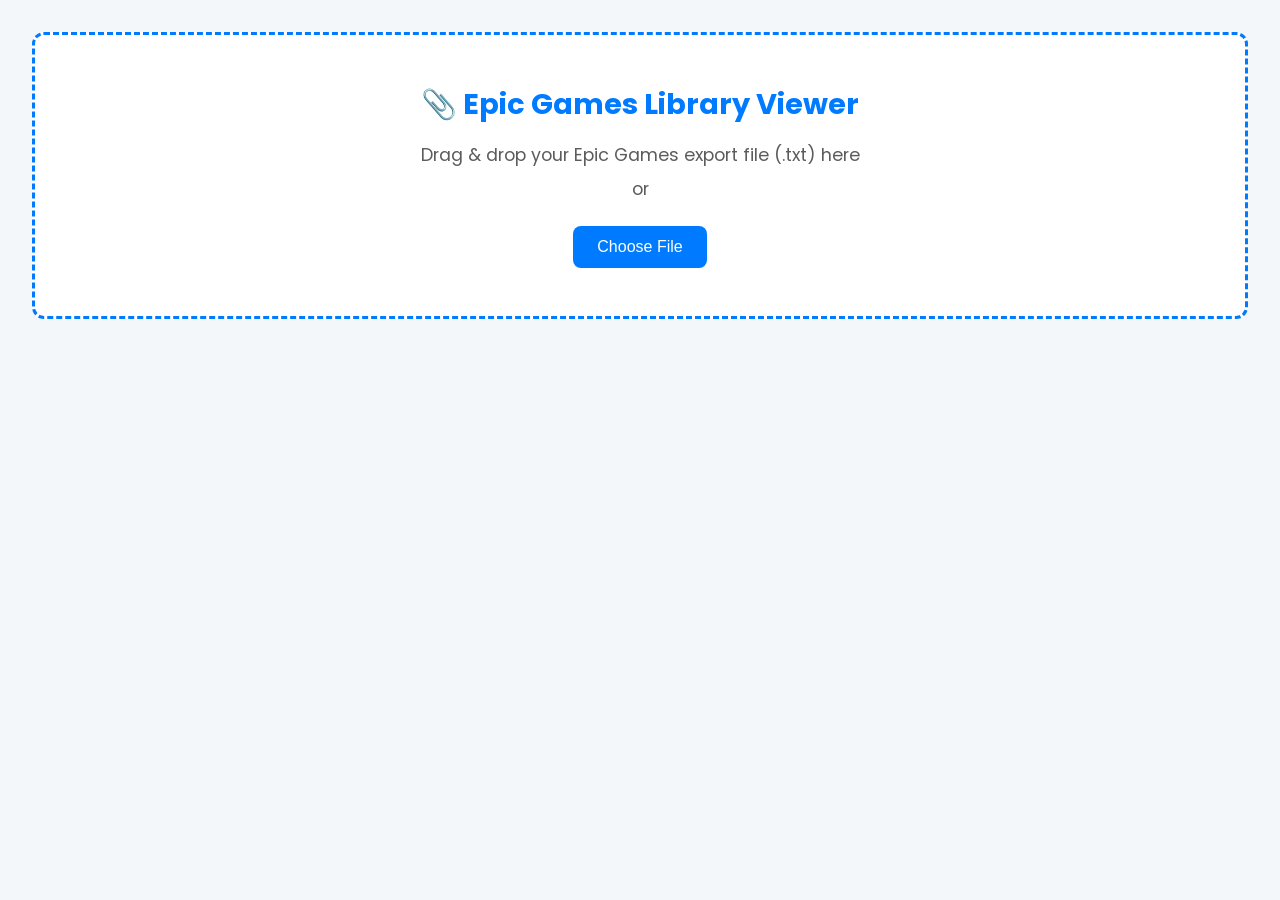
==== index.html @ 73748bcb "Update index.html" ====
<!DOCTYPE html>
<html lang="en" dir="ltr">
<head>
    <meta charset="UTF-8">
    <meta name="viewport" content="width=device-width, initial-scale=1.0">
    <title>Epic Games Library Viewer</title>
    
    <!-- Favicon - multiple sizes for different devices -->
    <link rel="icon" type="image/x-icon" href="[data-uri]">
    <link rel="apple-touch-icon" sizes="180x180" href="[data-uri]">
    <style>
        @import url('https://fonts.googleapis.com/css2?family=Poppins:wght@300;400;500;600&display=swap');
        
        :root {
            /* Light Theme (Default) */
            --bg-color: #f4f7f9;
            --card-bg-color: #ffffff;
            --controls-bg-color: #ffffff;
            --primary-text-color: #1a1a1a;
            --secondary-text-color: #5c5c5c;
            --accent-color: #007bff;
            --discount-color: #218838;
            --card-shadow: 0 4px 12px rgba(0,0,0,0.08);
            --card-hover-shadow: 0 8px 24px rgba(0,0,0,0.12);
            --border-color: #e1e4e8;
            --input-bg-color: #f4f7f9;
            --date-picker-filter: invert(0%);
        }

        [data-theme='dark'] {
            /* Dark Theme Override */
            --bg-color: #121212;
            --card-bg-color: #333336;
            --controls-bg-color: #2a2a2e;
            --primary-text-color: #e0e0e0;
            --secondary-text-color: #b0b0b0;
            --discount-color: #28a745;
            --card-shadow: 0 4px 12px rgba(0,0,0,0.3);
            --card-hover-shadow: 0 8px 24px rgba(0,0,0,0.5);
            --border-color: #2c2c2c;
            --input-bg-color: #333;
            --date-picker-filter: invert(100%);
        }

        @media (prefers-color-scheme: dark) {
            :root:not([data-theme]) {
                --bg-color: #121212;
                --card-bg-color: #333336;
                --controls-bg-color: #2a2a2e;
                --primary-text-color: #e0e0e0;
                --secondary-text-color: #b0b0b0;
                --discount-color: #28a745;
                --card-shadow: 0 4px 12px rgba(42, 42, 42, 0.3);
                --card-hover-shadow: 0 8px 24px rgba(0,0,0,0.5);
                --border-color: #2c2c2c;
                --input-bg-color: #333;
                --date-picker-filter: invert(100%);
            }
        }

        body {
            font-family: 'Poppins', sans-serif;
            background-color: var(--bg-color);
            color: var(--primary-text-color);
            margin: 0;
            padding: 2rem;
            transition: background-color 0.3s, color 0.3s;
        }
        
        .container { 
            width: 100%; 
            max-width: 1800px; 
            margin: 0 auto; 
        }

        /* ===== FILE UPLOAD AREA ===== */
        .upload-area {
            border: 3px dashed var(--accent-color);
            border-radius: 12px;
            padding: 3rem;
            text-align: center;
            margin-bottom: 2rem;
            background-color: var(--card-bg-color);
            transition: all 0.3s ease;
            cursor: pointer;
        }

        .upload-area.dragover {
            border-color: var(--discount-color);
            background-color: rgba(33, 136, 56, 0.1);
            transform: scale(1.02);
        }

        .upload-area h2 {
            margin: 0 0 1rem 0;
            color: var(--accent-color);
            font-size: 1.8rem;
        }

        .upload-area p {
            color: var(--secondary-text-color);
            font-size: 1.1rem;
            margin: 0.5rem 0;
        }

        .file-input {
            display: none;
        }

        .upload-btn {
            background-color: var(--accent-color);
            color: white;
            border: none;
            padding: 12px 24px;
            border-radius: 8px;
            font-size: 1rem;
            cursor: pointer;
            margin-top: 1rem;
            transition: background-color 0.3s;
        }

        .upload-btn:hover {
            background-color: #0056b3;
        }

        /* ===== HEADER ===== */
        .app-header {
            display: flex;
            justify-content: space-between;
            align-items: center;
            flex-wrap: wrap;
            gap: 1rem;
            margin-bottom: 1.5rem;
        }
        
        .header-left {
            display: flex;
            align-items: center;
            gap: 2rem;
            flex-grow: 1;
        }
        
        .header-left h1 {
            margin: 0;
            white-space: nowrap;
        }

        .search-wrapper {
            position: relative;
            min-width: 300px;
            display: flex;
            align-items: center;
            gap: 10px;
        }

        #search-input {
            flex: 1;
            padding: 10px 15px;
            border-radius: 8px;
            border: 1px solid var(--border-color);
            background-color: var(--input-bg-color);
            color: var(--primary-text-color);
            font-size: 1rem;
            font-family: inherit;
        }

        #search-counter {
            background-color: var(--input-bg-color);
            color: var(--secondary-text-color);
            padding: 4px 8px;
            border-radius: 4px;
            font-size: 0.85rem;
            font-weight: 500;
            white-space: nowrap;
            min-width: 60px;
            text-align: center;
            border: 1px solid var(--border-color);
            display: none; /* Hidden by default */
        }

        .app-header-actions {
            display: flex;
            justify-content: space-between;
            align-items: center;
            width: 100%;
            margin-top: 1rem;
        }

        .action-buttons {
            display: flex;
            gap: 1rem;
            flex: 0 0 auto;
        }

        .help-buttons {
            display: flex;
            gap: 1rem;
            flex: 0 0 auto;
        }

        /* Responsive behavior for smaller screens */
        @media (max-width: 768px) {
            .app-header-actions {
                flex-direction: column;
                gap: 1rem;
                align-items: stretch;
            }
            
            .action-buttons,
            .help-buttons {
                justify-content: center;
            }
        }

        .help-btn-small {
            background-color: #6c757d;
            color: white;
            font-size: 1rem;
            padding: 10px 20px;
            border-radius: 8px;
            border: none;
            cursor: pointer;
            font-weight: 500;
            display: inline-flex;
            align-items: center;
            justify-content: center;
            gap: 6px;
            transition: background-color 0.3s ease;
            text-decoration: none;
            white-space: nowrap;
        }

        .help-btn-small:hover {
            background-color: #5a6268;
        }

        .help-btn-small.secondary {
            background-color: #007bff;
        }

        .help-btn-small.secondary:hover {
            background-color: #0056b3;
        }

        .help-btn-small.tertiary {
            background-color: #28a745;
        }

        .help-btn-small.tertiary:hover {
            background-color: #218838;
        }

        /* ===== End Help Buttons Styles ===== */

        .file-upload-label, #toggle-controls-btn, #show-stats-btn {
            display: inline-block;
            padding: 10px 20px;
            border-radius: 8px;
            cursor: pointer;
            transition: background-color 0.3s ease;
            font-weight: 500;
            border: none;
            text-decoration: none;
        }

        #toggle-controls-btn {
            background-color: #6c757d;
            color: white;
        }

        #toggle-controls-btn:hover {
            background-color: #5a6268;
        }

        #show-stats-btn {
            background-color: #17a2b8;
            color: white;
        }

        #show-stats-btn:hover {
            background-color: #138496;
        }

        /* ===== CONTROLS ===== */
        .controls-container {
            background: var(--controls-bg-color);
            padding: 1.5rem;
            margin-bottom: 2rem;
            border-radius: 12px;
            display: flex;
            flex-wrap: wrap;
            gap: 1.5rem;
            align-items: flex-end;
            overflow: hidden;
            max-height: 500px;
            border: 1px solid var(--border-color);
            transition: all 0.5s ease-in-out;
        }

        .controls-container.hidden {
            max-height: 0;
            padding-top: 0;
            padding-bottom: 0;
            margin-bottom: 0;
            opacity: 0;
            border-width: 0;
        }

        .control-group {
            display: flex;
            flex-direction: column;
            gap: 0.5rem;
        }

        .control-group label {
            font-size: 0.9rem;
            color: var(--secondary-text-color);
            font-weight: 500;
        }

        .control-group input, .control-group select {
            background-color: var(--input-bg-color);
            color: var(--primary-text-color);
            border: 1px solid var(--border-color);
            border-radius: 6px;
            padding: 8px 10px;
            font-family: inherit;
        }

        .control-group input[type="date"]::-webkit-calendar-picker-indicator {
            filter: var(--date-picker-filter);
        }

        .price-filter {
            display: flex;
            gap: 0.5rem;
            align-items: center;
        }

        .control-buttons {
            display: flex;
            gap: 1rem;
            margin-left: auto;
        }

        .control-buttons button {
            padding: 8px 20px;
            font-family: inherit;
            font-weight: 500;
            border-radius: 6px;
            border: none;
            cursor: pointer;
            transition: background-color 0.3s;
        }

        #apply-filters-btn {
            background-color: var(--accent-color);
            color: white;
        }

        #apply-filters-btn:hover {
            background-color: #0056b3;
        }

        #reset-filters-btn {
            background-color: #6c757d;
            color: white;
        }

        #reset-filters-btn:hover {
            background-color: #5a6268;
        }

        .toggle-switch {
            display: flex;
            align-items: center;
            gap: 0.75rem;
        }

        .switch {
            position: relative;
            display: inline-block;
            width: 44px;
            height: 24px;
        }

        .switch input {
            opacity: 0;
            width: 0;
            height: 0;
        }

        .slider {
            position: absolute;
            cursor: pointer;
            top: 0;
            left: 0;
            right: 0;
            bottom: 0;
            background-color: #ccc;
            transition: .4s;
            border-radius: 34px;
        }

        [data-theme='dark'] .slider {
            background-color: #444;
        }

        .slider:before {
            position: absolute;
            content: "";
            height: 16px;
            width: 16px;
            left: 4px;
            bottom: 4px;
            background-color: white;
            transition: .4s;
            border-radius: 50%;
        }

        input:checked + .slider {
            background-color: var(--accent-color);
        }

        input:checked + .slider:before {
            transform: translateX(20px);
        }

        /* ===== PURCHASE LIST ===== */
        #purchase-list {
            display: grid;
            grid-template-columns: repeat(auto-fill, minmax(350px, 1fr));
            gap: 1.8rem;
        }

        #placeholder-text {
            color: var(--secondary-text-color);
            grid-column: 1 / -1;
            text-align: center;
            font-size: 1.2rem;
            padding: 2rem;
        }

        /* ===== GAME CARDS ===== */
        .purchase-card {
            background: var(--card-bg-color);
            border: 1px solid var(--border-color);
            border-radius: 12px;
            box-shadow: var(--card-shadow);
            transition: transform 0.3s ease, box-shadow 0.3s ease, border-color 0.3s ease;
            display: flex;
            flex-direction: column;
            position: relative;
            overflow: hidden;
            padding: 0;
        }

        .purchase-card:hover {
            transform: translateY(-8px) scale(1.02);
            box-shadow: var(--card-hover-shadow);
            border-color: var(--accent-color);
            z-index: 10;
        }

        .card-image-container {
            width: 100%;
            aspect-ratio: 460 / 215;
            background-color: var(--input-bg-color);
        }

        .card-image-container img {
            width: 100%;
            height: 100%;
            object-fit: cover;
            display: block;
        }

        .card-content {
            padding: 1rem 1.5rem 1.5rem 1.5rem;
            display: flex;
            flex-direction: column;
            gap: 1rem;
        }

        .card-header h2 {
            margin: 0;
            font-size: 1.5rem;
            font-weight: 600;
            line-height: 1.3;
            min-height: 3.9rem;
            display: -webkit-box;
            -webkit-line-clamp: 2;
            -webkit-box-orient: vertical;
            overflow: hidden;
            text-overflow: ellipsis;
        }

        .card-body {
            display: flex;
            flex-direction: column;
            gap: 0.8rem;
        }

        .info-item {
            display: flex;
            align-items: center;
            gap: 0.8rem;
        }

        .info-item .icon {
            width: 20px;
            height: 20px;
            fill: var(--secondary-text-color);
            flex-shrink: 0;
        }

        .info-item .label {
            color: var(--secondary-text-color);
            min-width: 110px;
            font-size: 1rem;
        }

        .info-item .value {
            color: var(--primary-text-color);
            font-weight: 500;
            word-break: break-all;
            font-size: 1rem;
        }

        .info-item .value.discount {
            color: var(--discount-color);
        }

        .copy-btn {
            background: none;
            border: none;
            padding: 2px 5px;
            cursor: pointer;
            display: inline-flex;
            align-items: center;
            transition: transform 0.2s ease-in-out;
        }

        .copy-btn:hover {
            transform: scale(1.2);
        }

        .copy-btn svg {
            width: 14px;
            height: 14px;
            fill: var(--accent-color);
        }

        .card-extra-details {
            max-height: 0;
            overflow: hidden;
            transition: max-height 0.4s ease-in-out, margin-top 0.4s ease-in-out, padding-top 0.4s ease-in-out;
            display: flex;
            flex-direction: column;
            gap: 0.8rem;
            font-size: 0.95rem;
        }

        .purchase-card:hover .card-extra-details,
        #purchase-list.show-all-details .purchase-card .card-extra-details {
            max-height: 150px;
            margin-top: 1rem;
            padding-top: 1rem;
            border-top: 1px solid var(--border-color);
        }

        .card-extra-details .info-item .icon {
            width: 18px;
            height: 18px;
        }

        .card-extra-details .value {
            font-family: monospace;
            font-size: 1rem;
            color: var(--secondary-text-color);
        }

        /* ===== STATS MODAL ===== */
        #stats-overlay {
            position: fixed;
            top: 0;
            left: 0;
            width: 100%;
            height: 100%;
            background-color: rgba(0, 0, 0, 0.6);
            display: flex;
            justify-content: center;
            align-items: center;
            z-index: 1000;
            opacity: 1;
            transition: opacity 0.3s ease-in-out;
        }

        #stats-overlay.hidden {
            opacity: 0;
            pointer-events: none;
        }

        #stats-modal {
            background: var(--card-bg-color);
            padding: 2rem;
            border-radius: 12px;
            box-shadow: 0 10px 30px rgba(0,0,0,0.2);
            width: 90%;
            max-width: 600px;
            max-height: 90vh;
            overflow-y: auto;
            transform: scale(1);
            transition: transform 0.3s ease-in-out;
        }

        #stats-overlay.hidden #stats-modal {
            transform: scale(0.9);
        }

        .modal-header {
            display: flex;
            justify-content: space-between;
            align-items: center;
            border-bottom: 1px solid var(--border-color);
            padding-bottom: 1rem;
            margin-bottom: 1.5rem;
        }

        .modal-header h2 {
            margin: 0;
            font-size: 1.8rem;
        }

        #close-stats-btn {
            background: none;
            border: none;
            font-size: 2.5rem;
            color: var(--secondary-text-color);
            cursor: pointer;
            line-height: 1;
            padding: 0;
        }

        #close-stats-btn:hover {
            color: var(--primary-text-color);
        }

        #stats-content .stat-item {
            display: flex;
            justify-content: space-between;
            padding: 1rem 0.5rem;
            border-bottom: 1px solid var(--border-color);
            font-size: 1.1rem;
        }

        #stats-content .stat-item:last-child {
            border-bottom: none;
        }

        #stats-content .stat-label {
            color: var(--secondary-text-color);
        }

        #stats-content .stat-value {
            font-weight: 600;
            color: var(--accent-color);
        }
    </style>
</head>
<body>
    <div class="container">
        <!-- File Upload Area -->
        <div class="upload-area" id="upload-area">
            <h2>📎 Epic Games Library Viewer</h2>
            <p>Drag & drop your Epic Games export file (.txt) here</p>
            <p>or</p>
            <button class="upload-btn" onclick="document.getElementById('file-input').click()">Choose File</button>
            <input type="file" id="file-input" class="file-input" accept=".txt" />
        </div>

        <!-- Main App (Hidden initially) -->
        <div id="main-app" style="display: none;">
            <header class="app-header">
                <div class="header-left">
                    <h1>My Purchase History</h1>
                    <div class="search-wrapper">
                        <input type="text" id="search-input" placeholder="Search displayed games...">
                        <span id="search-counter"></span>
                    </div>
                </div>
                <div class="app-header-actions">
                    <!-- Action buttons - Left side -->
                    <div class="action-buttons">
                        <button id="toggle-controls-btn">⚙️ Hide Controls</button>
                        <button id="show-stats-btn">📊 Show Statistics</button>
                    </div>
                    
                    <!-- Help/Info buttons - Right side -->
                    <div class="help-buttons">
                        <button class="help-btn-small tertiary" onclick="openAbout()">ℹ️ About</button>
                        <button class="help-btn-small secondary" onclick="openExtension()">🧩 Extension</button>
                        <button class="help-btn-small" onclick="openUserGuide()">📖 User Guide</button>
                    </div>
                </div>
            </header>

            <div class="controls-container">
                <div class="control-group">
                    <label for="sort-select">🗂️ Sort By</label>
                    <select id="sort-select">
                        <option value="date-asc">Date (Oldest First)</option>
                        <option value="date-desc">Date (Newest First)</option>
                        <option value="price-desc">Price (High to Low)</option>
                        <option value="price-asc">Price (Low to High)</option>
                    </select>
                </div>
                <div class="control-group">
                    <label>🗓️ Filter by Date</label>
                    <div class="price-filter">
                        <input type="date" id="date-from"><span>to</span><input type="date" id="date-to">
                    </div>
                </div>
                <div class="control-group">
                    <label for="price-filter-type">💰 Filter by Final Price</label>
                    <div class="price-filter">
                        <select id="price-filter-type">
                            <option value="above">Above</option>
                            <option value="below">Below</option>
                        </select>
                        <input type="number" id="price-value" placeholder="e.g., 50">
                    </div>
                </div>
                <div class="control-group">
                    <label>Options</label>
                    <div class="toggle-switch">
                        <label class="switch"><input type="checkbox" id="show-all-toggle"><span class="slider"></span></label>
                        <span>Always show details</span>
                    </div>
                </div>
                <div class="control-group">
                    <label for="theme-select">🎨 Theme</label>
                    <select id="theme-select">
                        <option value="system">System Default</option>
                        <option value="light">Light</option>
                        <option value="dark">Dark</option>
                    </select>
                </div>
                <div class="control-buttons">
                    <button id="reset-filters-btn">Reset</button>
                    <button id="apply-filters-btn">Apply</button>
                </div>
            </div>

            <main id="purchase-list">
                <p id="placeholder-text">Load your Epic Games export file above to see your library!</p>
            </main>
        </div>

        <!-- Stats Modal -->
        <div id="stats-overlay" class="hidden">
            <div id="stats-modal">
                <div class="modal-header">
                    <h2>Statistics Summary</h2>
                    <button id="close-stats-btn" title="Close">&times;</button>
                </div>
                <div id="stats-content"></div>
            </div>
        </div>
    </div>

    <script>
        // קוד JavaScript נוכחי + עדכונים לטיפול בקובץ
        (function() {
            const storedTheme = localStorage.getItem('theme');
            if (storedTheme) {
                document.documentElement.setAttribute('data-theme', storedTheme);
            }
        })();

        // --- State & DOM Elements ---
        let allGamesData = [];

        const uploadArea = document.getElementById('upload-area');
        const fileInput = document.getElementById('file-input');
        const mainApp = document.getElementById('main-app');
        const purchaseList = document.getElementById('purchase-list');
        const searchInput = document.getElementById('search-input');
        const applyBtn = document.getElementById('apply-filters-btn');
        const resetBtn = document.getElementById('reset-filters-btn');
        const showAllToggle = document.getElementById('show-all-toggle');
        const toggleControlsBtn = document.getElementById('toggle-controls-btn');
        const controlsContainer = document.querySelector('.controls-container');
        const themeSelect = document.getElementById('theme-select');
        const showStatsBtn = document.getElementById('show-stats-btn');
        const statsOverlay = document.getElementById('stats-overlay');
        const closeStatsBtn = document.getElementById('close-stats-btn');
        const statsContent = document.getElementById('stats-content');
        const searchCounter = document.getElementById('search-counter');

        // --- SVG Icons ---
        const icons = {
            calendar: `<svg class="icon" viewBox="0 0 24 24"><path d="M19,4H18V2H16V4H8V2H6V4H5A2,2 0 0,0 3,6V20A2,2 0 0,0 5,22H19A2,2 0 0,0 21,20V6A2,2 0 0,0 19,4M19,20H5V10H19V20M19,8H5V6H19V8M7,12H12V17H7V12Z" /></svg>`,
            priceTag: `<svg class="icon" viewBox="0 0 24 24"><path d="M5,5H15V3H5A2,2 0 0,0 3,5V15H5V5M21,9A2,2 0 0,0 19,7H9A2,2 0 0,0 7,9V19A2,2 0 0,0 9,21H19A2,2 0 0,0 21,19V9M19,19H9V9H19V19M15,13H13V15H15V13M17,11H13V9H17V11Z" /></svg>`,
            receipt: `<svg class="icon" viewBox="0 0 24 24"><path d="M5,3H19A2,2 0 0,1 21,5V19A2,2 0 0,1 19,21H5A2,2 0 0,1 3,19V5A2,2 0 0,1 5,3M15,7H9V9H15V7M15,11H9V13H15V11M15,15H9V17H15V15Z" /></svg>`,
            quantity: `<svg class="icon" viewBox="0 0 24 24"><path d="M7,15H9.5V12.5H12.5V15H15V12.5H12.5V9.5H15V7H12.5V9.5H9.5V7H7V9.5H9.5V12.5H7V15M19,3H5A2,2 0 0,0 3,5V19A2,2 0 0,0 5,21H19A2,2 0 0,0 21,19V5A2,2 0 0,0 19,3Z" /></svg>`,
            payment: `<svg class="icon" viewBox="0 0 24 24"><path d="M20,4H4A2,2 0 0,0 2,6V18A2,2 0 0,0 4,20H20A2,2 0 0,0 22,18V6A2,2 0 0,0 20,4M20,18H4V12H20V18M20,8H4V6H20V8Z" /></svg>`,
            copy: `<svg viewBox="0 0 24 24"><path d="M19,21H8V7H19M19,5H8A2,2 0 0,0 6,7V21A2,2 0 0,0 8,23H19A2,2 0 0,0 21,21V7A2,2 0 0,0 19,5M16,1H4A2,2 0 0,0 2,3V17H4V3H16V1Z" /></svg>`
        };

        // --- File Upload Handling ---
        function initializeFileUpload() {
            // Drag and drop
            uploadArea.addEventListener('dragover', (e) => {
                e.preventDefault();
                uploadArea.classList.add('dragover');
            });

            uploadArea.addEventListener('dragleave', () => {
                uploadArea.classList.remove('dragover');
            });

            uploadArea.addEventListener('drop', (e) => {
                e.preventDefault();
                uploadArea.classList.remove('dragover');
                const files = e.dataTransfer.files;
                if (files.length > 0) {
                    handleFile(files[0]);
                }
            });

            // File input
            fileInput.addEventListener('change', (e) => {
                if (e.target.files.length > 0) {
                    handleFile(e.target.files[0]);
                }
            });
        }

        function handleFile(file) {
            if (!file.name.toLowerCase().endsWith('.txt')) {
                alert('Please select a valid .txt file exported from Epic Games.');
                return;
            }

            const reader = new FileReader();
            reader.onload = (e) => {
                const content = e.target.result;
                parseTextFile(content);
            };
            reader.readAsText(file);
        }

        function parseTextFile(content) {
            const lines = content.split('\n').filter(line => line.trim());
            const parsedGames = [];

            for (const line of lines) {
                const game = parseGameLine(line);
                if (game) {
                    parsedGames.push(game);
                }
            }

            if (parsedGames.length === 0) {
                alert('No valid game data found in the file. Please check the file format.');
                return;
            }

            allGamesData = parsedGames;
            uploadArea.style.display = 'none';
            mainApp.style.display = 'block';
            runDisplayLogic();
        }

        function parseGameLine(line) {
            // מנתח שורה בפורמט: Game: [name], Date: [date], Original Price: [price], etc.
            const parts = line.split(', ');
            const game = {};

            for (const part of parts) {
                const [key, ...valueParts] = part.split(': ');
                const value = valueParts.join(': ').trim();

                switch (key.trim()) {
                    case 'Game':
                        game.name = value;
                        break;
                    case 'Date':
                        game.date = value;
                        game.dateObj = parseDate(value);
                        break;
                    case 'Original Price':
                        game.originalPrice = value;
                        break;
                    case 'Discount':
                        game.discount = value;
                        break;
                    case 'Total Paid':
                        game.totalPaid = value;
                        game.finalPriceNum = parsePrice(value);
                        break;
                    case 'Order ID':
                        game.orderId = value;
                        break;
                    case 'Quantity':
                        game.quantity = parseInt(value) || 1;
                        break;
                    case 'Payment Method':
                        game.paymentMethod = value;
                        break;
                    case 'Tax':
                        game.tax = value;
                        break;
                }
            }

            return game.name ? game : null;
        }

        function parseDate(dateStr) {
            // מנתח תאריך בפורמט DD/MM/YYYY
            const parts = dateStr.split('/');
            if (parts.length === 3) {
                return new Date(parts[2], parts[1] - 1, parts[0]);
            }
            return new Date();
        }

        function parsePrice(priceStr) {
            if (!priceStr) return 0;
            const match = priceStr.match(/[\d,.]+/);
            return match ? parseFloat(match[0].replace(/,/g, '')) : 0;
        }

        // --- Image fetching functions ---
        function sanitizeGameName(name) {
            let cleanedName = name;
            cleanedName = cleanedName.replace(/™|®/g, '');
            cleanedName = cleanedName.split(/[:—]|\s--\s/)[0];
            
            const tagsToRemove = [
                'Standard Edition', 'Deluxe Edition', 'Premium Edition', 'Gold Edition',
                'Complete Edition', 'Ultimate Edition', 'GOTY Edition', 'Game of the Year Edition',
                'Versus Edition', 'Anniversary', 'Party Favor', 'Mod Kit', 'Development Toolkit',
                'Editor', 'Trial Week', 'Free Demo', 'Alpha 2'
            ];
            
            const regex = new RegExp(`\\b(${tagsToRemove.join('|')})\\b`, 'gi');
            cleanedName = cleanedName.replace(regex, '');
            cleanedName = cleanedName.replace(/\s\s+/g, ' ').trim();
            
            return cleanedName;
        }

        async function fetchGameImageUrl(gameName) {
            const proxyUrl = 'https://cors.eu.org/';
            
            const trySearch = async (term) => {
                if (!term) return null;
                
                const searchUrl = `https://store.steampowered.com/api/storesearch/?term=${encodeURIComponent(term)}&l=english&cc=US`;
                try {
                    const response = await fetch(proxyUrl + searchUrl);
                    if (!response.ok) return null;
                    const data = await response.json();

                    if (data && data.items && data.items.length > 0) {
                        const gameId = data.items[0].id;
                        if (gameId) {
                            console.log(`[SUCCESS] Found match for "${gameName}" with search term: "${term}"`);
                            return `https://cdn.akamai.steamstatic.com/steam/apps/${gameId}/header.jpg`;
                        }
                    }
                    return null;
                } catch (error) {
                    console.error(`Error fetching image URL for term "${term}":`, error);
                    return null;
                }
            };

            // Try original name first
            let imageUrl = await trySearch(gameName);
            if (imageUrl) return imageUrl;

            // Try sanitized name
            const sanitizedName = sanitizeGameName(gameName);
            if (sanitizedName.toLowerCase() !== gameName.toLowerCase()) {
                imageUrl = await trySearch(sanitizedName);
                if (imageUrl) return imageUrl;
            }

            console.warn(`[FAIL] Could not find any match for "${gameName}" after all attempts.`);
            return null;
        }

        // --- Display Logic ---
        async function runDisplayLogic() {
            let filteredData = [...allGamesData];

            // Filtering logic
            const dateFrom = document.getElementById('date-from').value;
            const dateTo = document.getElementById('date-to').value;
            const priceFilterType = document.getElementById('price-filter-type').value;
            const priceValue = parseFloat(document.getElementById('price-value').value);

            if (dateFrom) {
                filteredData = filteredData.filter(g => g.dateObj >= new Date(dateFrom));
            }
            if (dateTo) {
                filteredData = filteredData.filter(g => g.dateObj <= new Date(dateTo));
            }
            if (!isNaN(priceValue)) {
                if (priceFilterType === 'above') {
                    filteredData = filteredData.filter(g => g.finalPriceNum > priceValue);
                } else if (priceFilterType === 'below') {
                    filteredData = filteredData.filter(g => g.finalPriceNum < priceValue);
                }
            }

            // Fetch images
            purchaseList.innerHTML = '<p id="placeholder-text">Searching for game images...</p>';
            const fetchPromises = filteredData.map(game => 
                fetchGameImageUrl(game.name).then(url => {
                    game.imageUrl = url;
                    return game;
                })
            );
            const gamesWithImages = await Promise.all(fetchPromises);

            // Sorting
            const sortValue = document.getElementById('sort-select').value;
            switch (sortValue) {
                case 'date-desc':
                    gamesWithImages.sort((a, b) => b.dateObj - a.dateObj);
                    break;
                case 'date-asc':
                    gamesWithImages.sort((a, b) => a.dateObj - b.dateObj);
                    break;
                case 'price-desc':
                    gamesWithImages.sort((a, b) => b.finalPriceNum - a.finalPriceNum);
                    break;
                case 'price-asc':
                    gamesWithImages.sort((a, b) => a.finalPriceNum - b.finalPriceNum);
                    break;
            }

            displayCards(gamesWithImages);
            handleLiveSearch();
        }

        function displayCards(games) {
            purchaseList.innerHTML = '';
            if (games.length === 0) {
                purchaseList.innerHTML = '<p id="placeholder-text">No items match your criteria.</p>';
                return;
            }
            games.forEach(game => purchaseList.appendChild(createGameCard(game)));
            
            if (showAllToggle.checked) {
                purchaseList.classList.add('show-all-details');
            } else {
                purchaseList.classList.remove('show-all-details');
            }
        }

        function createGameCard(game) {
            const card = document.createElement('div');
            card.className = 'purchase-card';

            const imageHTML = `
                <div class="card-image-container">
                    <img src="${game.imageUrl || './images/placeholder.jpg'}" 
                        alt="${game.name}" 
                        onerror="this.onerror=null; this.src='./images/placeholder.jpg';">
                </div>`;

            const copyBtnHTML = `<button class="copy-btn" title="Copy">${icons.copy}</button>`;

            card.innerHTML = `
                ${imageHTML} 
                <div class="card-content">
                    <div class="card-header"><h2>${game.name || 'N/A'}</h2></div>
                    <div class="card-body">
                        <div class="info-item">${icons.calendar}<span class="label">Date:</span><span class="value">${game.date || 'N/A'}</span>${copyBtnHTML}</div>
                        <div class="info-item">${icons.priceTag}<span class="label">Original Price:</span><span class="value">${game.originalPrice || 'N/A'}</span>${copyBtnHTML}</div>
                        ${game.discount && !game.discount.includes('0.00') ? `<div class="info-item">${icons.priceTag}<span class="label">Discount:</span><span class="value discount">${game.discount}</span>${copyBtnHTML}</div>` : ''}
                        <div class="info-item" style="font-weight:600;"><span class="label">Final Price:</span><span class="value">${game.totalPaid || 'N/A'}</span>${copyBtnHTML}</div>
                    </div>
                    <div class="card-extra-details">
                        ${game.orderId && game.orderId !== 'N/A' ? `<div class="info-item">${icons.receipt}<span class="label">Order ID:</span><span class="value">${game.orderId}</span>${copyBtnHTML}</div>` : ''}
                        ${game.quantity ? `<div class="info-item">${icons.quantity}<span class="label">Quantity:</span><span class="value">${game.quantity}</span>${copyBtnHTML}</div>` : ''}
                        ${game.paymentMethod && game.paymentMethod !== 'N/A' ? `<div class="info-item">${icons.payment}<span class="label">Payment Method:</span><span class="value">${game.paymentMethod}</span>${copyBtnHTML}</div>` : ''}
                    </div>
                </div>`;

            const extraDetails = card.querySelector('.card-extra-details');
            if (extraDetails && !extraDetails.innerText.trim()) extraDetails.remove();
            return card;
        }

        // --- Event Handlers ---
        function handleLiveSearch() {
            const searchTerm = searchInput.value.toLowerCase().trim();
            const cards = document.querySelectorAll('.purchase-card');
            let visibleCount = 0;

            cards.forEach(card => {
                const titleElement = card.querySelector('.card-header h2');
                if (titleElement) {
                    const title = titleElement.textContent.toLowerCase();
                    if (title.includes(searchTerm)) {
                        card.style.display = 'flex';
                        visibleCount++;
                    } else {
                        card.style.display = 'none';
                    }
                }
            });

            // Show/hide counter based on search activity
            if (searchTerm) {
                searchCounter.textContent = `${visibleCount} results`;
                searchCounter.style.display = 'block';
            } else {
                searchCounter.style.display = 'none';
            }
        }

        function handleCardClick(event) {
            const copyBtn = event.target.closest('.copy-btn');
            if (!copyBtn) return;
            const valueToCopy = copyBtn.previousElementSibling.innerText;
            navigator.clipboard.writeText(valueToCopy).then(() => {
                copyBtn.title = 'Copied!';
                setTimeout(() => { copyBtn.title = 'Copy'; }, 2000);
            }).catch(err => console.error('Failed to copy: ', err));
        }

        function toggleControlsVisibility() {
            controlsContainer.classList.toggle('hidden');
            const isHidden = controlsContainer.classList.contains('hidden');
            toggleControlsBtn.textContent = isHidden ? '⚙️ Show Controls' : '⚙️ Hide Controls';
        }

        function handleThemeChange(event) {
            const newTheme = event.target.value;
            if (newTheme === 'system') {
                document.documentElement.removeAttribute('data-theme');
                localStorage.removeItem('theme');
            } else {
                document.documentElement.setAttribute('data-theme', newTheme);
                localStorage.setItem('theme', newTheme);
            }
        }

        function resetAll() {
            document.getElementById('sort-select').value = 'date-asc';
            document.getElementById('date-from').value = '';
            document.getElementById('date-to').value = '';
            document.getElementById('price-filter-type').value = 'above';
            document.getElementById('price-value').value = '';
            searchInput.value = '';
            runDisplayLogic();
        }

        function calculateAndShowStats() {
            if (allGamesData.length === 0) {
                statsContent.innerHTML = '<p>No data to display.</p>';
                statsOverlay.classList.remove('hidden');
                return;
            }

            const totalGames = allGamesData.length;
            let totalSpent = 0;
            let totalOriginalValue = 0;
            const yearCounts = {};
            
            allGamesData.forEach(game => {
                const finalPrice = parsePrice(game.totalPaid);
                const originalPrice = parsePrice(game.originalPrice);
                
                totalSpent += finalPrice;
                if (originalPrice > 0 || finalPrice > 0) {
                    totalOriginalValue += originalPrice > finalPrice ? originalPrice : finalPrice;
                }

                const year = game.dateObj.getFullYear();
                yearCounts[year] = (yearCounts[year] || 0) + 1;
            });

            const totalSaved = totalOriginalValue - totalSpent;

            const years = Object.keys(yearCounts);
            let mostGamesYear = "N/A", leastGamesYear = "N/A";
            if (years.length > 0) {
                mostGamesYear = years[0];
                leastGamesYear = years[0];
                years.forEach(year => {
                    if (yearCounts[year] > yearCounts[mostGamesYear]) mostGamesYear = year;
                    if (yearCounts[year] < yearCounts[leastGamesYear]) leastGamesYear = year;
                });
            }
            
            const freeGames = allGamesData.filter(g => parsePrice(g.totalPaid) === 0).length;
            const paidGamesCount = totalGames - freeGames;
            const avgCost = paidGamesCount > 0 ? totalSpent / paidGamesCount : 0;

            statsContent.innerHTML = `
                <div class="stat-item">
                    <span class="stat-label">Total Games Acquired</span>
                    <span class="stat-value">${totalGames}</span>
                </div>
                <div class="stat-item">
                    <span class="stat-label">Total Amount Spent</span>
                    <span class="stat-value">₪${totalSpent.toFixed(2)}</span>
                </div>
                <div class="stat-item">
                    <span class="stat-label">Total Saved with Discounts</span>
                    <span class="stat-value">₪${totalSaved.toFixed(2)}</span>
                </div>
                <div class="stat-item">
                    <span class="stat-label">Total Value of Library</span>
                    <span class="stat-value">₪${totalOriginalValue.toFixed(2)}</span>
                </div>
                <div class="stat-item">
                    <span class="stat-label">Free Games Claimed</span>
                    <span class="stat-value">${freeGames}</span>
                </div>
                <div class="stat-item">
                    <span class="stat-label">Average Cost (Paid Games)</span>
                    <span class="stat-value">₪${avgCost.toFixed(2)}</span>
                </div>
                <div class="stat-item">
                    <span class="stat-label">Busiest Year (Most Games)</span>
                    <span class="stat-value">${mostGamesYear !== "N/A" ? `${mostGamesYear} (${yearCounts[mostGamesYear]} games)` : 'N/A'}</span>
                </div>
                <div class="stat-item">
                    <span class="stat-label">Quietest Year (Least Games)</span>
                    <span class="stat-value">${leastGamesYear !== "N/A" ? `${leastGamesYear} (${yearCounts[leastGamesYear]} games)` : 'N/A'}</span>
                </div>
            `;

            statsOverlay.classList.remove('hidden');
        }

        function hideStatsModal() {
            statsOverlay.classList.add('hidden');
        }

        // --- Global helper functions for buttons ---
        // השתמש בזה:
        function openUserGuide() {
            window.open('.user-guide.pdf', '_blank');
        }

        function openExtension() {
            window.open('https://chrome.google.com/webstore/detail/epic-games-library-exporter/YOUR_EXTENSION_ID', '_blank');
        }

        function openAbout() {
            window.open('https://refaelcohe.github.io/epic-games-exporter-about/', '_blank');
        }

        // --- Initialize App ---
        function initialize() {
            initializeFileUpload();
            
            searchInput.addEventListener('input', handleLiveSearch);
            applyBtn.addEventListener('click', runDisplayLogic);
            resetBtn.addEventListener('click', resetAll);
            showAllToggle.addEventListener('change', (e) => {
                purchaseList.classList.toggle('show-all-details', e.target.checked);
            });
            toggleControlsBtn.addEventListener('click', toggleControlsVisibility);
            themeSelect.addEventListener('change', handleThemeChange);
            purchaseList.addEventListener('click', handleCardClick);
            showStatsBtn.addEventListener('click', calculateAndShowStats);
            closeStatsBtn.addEventListener('click', hideStatsModal);
            statsOverlay.addEventListener('click', (e) => {
                if (e.target === statsOverlay) {
                    hideStatsModal();
                }
            });

            const currentTheme = localStorage.getItem('theme') || 'system';
            themeSelect.value = currentTheme;
            if (showAllToggle.checked) {
                purchaseList.classList.add('show-all-details');
            }
        }

        // Start the app
        initialize();
    </script>
</body>
</html>
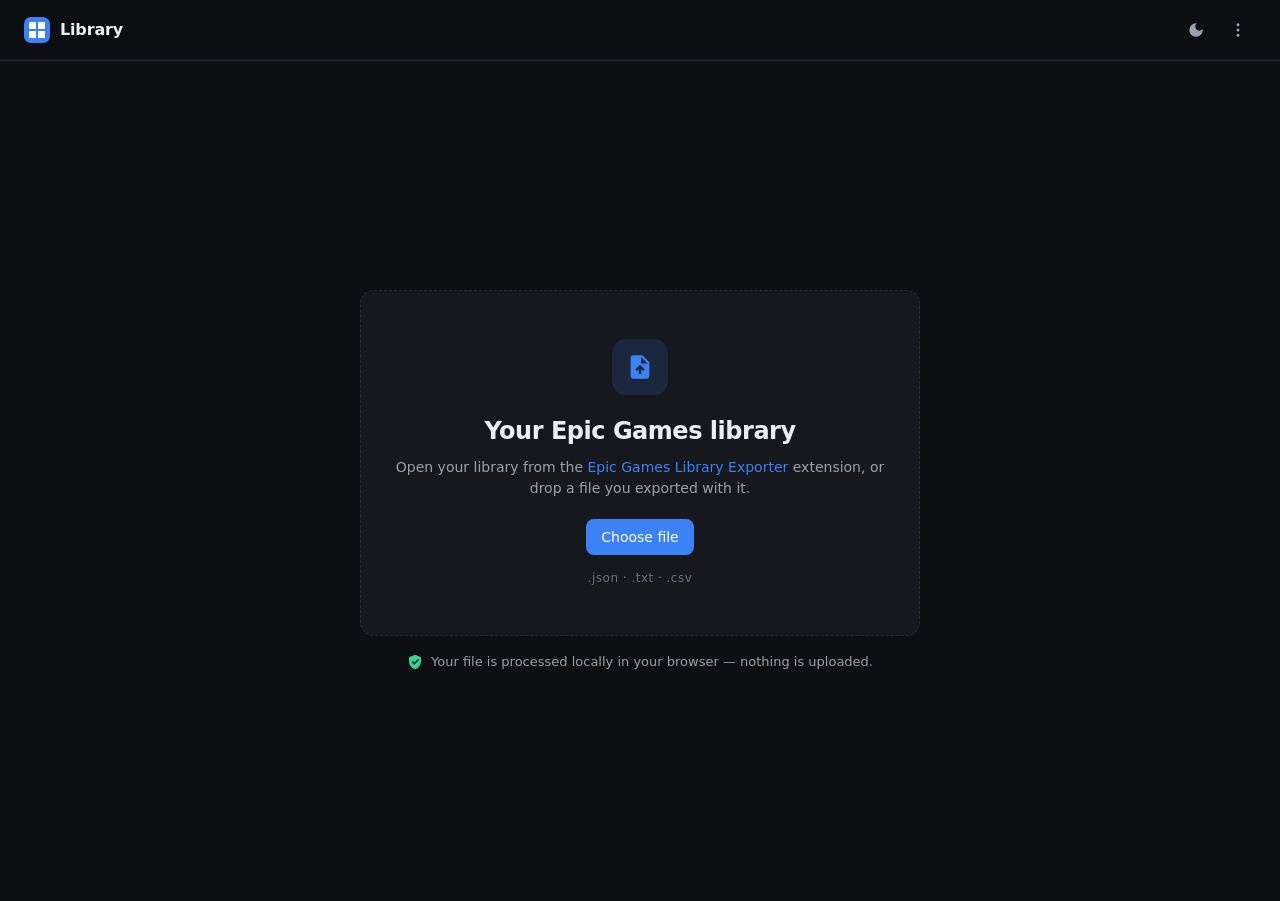
==== commit 3738341f: "Add files via upload" ====
--- a/index.html
+++ b/index.html
@@ -3,1295 +3,197 @@
 <head>
     <meta charset="UTF-8">
     <meta name="viewport" content="width=device-width, initial-scale=1.0">
+    <meta name="color-scheme" content="dark light">
     <title>Epic Games Library Viewer</title>
-    
-    <!-- Favicon - multiple sizes for different devices -->
-    <link rel="icon" type="image/x-icon" href="[data-uri]">
-    <link rel="apple-touch-icon" sizes="180x180" href="[data-uri]">
-    <style>
-        @import url('https://fonts.googleapis.com/css2?family=Poppins:wght@300;400;500;600&display=swap');
-        
-        :root {
-            /* Light Theme (Default) */
-            --bg-color: #f4f7f9;
-            --card-bg-color: #ffffff;
-            --controls-bg-color: #ffffff;
-            --primary-text-color: #1a1a1a;
-            --secondary-text-color: #5c5c5c;
-            --accent-color: #007bff;
-            --discount-color: #218838;
-            --card-shadow: 0 4px 12px rgba(0,0,0,0.08);
-            --card-hover-shadow: 0 8px 24px rgba(0,0,0,0.12);
-            --border-color: #e1e4e8;
-            --input-bg-color: #f4f7f9;
-            --date-picker-filter: invert(0%);
-        }
-
-        [data-theme='dark'] {
-            /* Dark Theme Override */
-            --bg-color: #121212;
-            --card-bg-color: #333336;
-            --controls-bg-color: #2a2a2e;
-            --primary-text-color: #e0e0e0;
-            --secondary-text-color: #b0b0b0;
-            --discount-color: #28a745;
-            --card-shadow: 0 4px 12px rgba(0,0,0,0.3);
-            --card-hover-shadow: 0 8px 24px rgba(0,0,0,0.5);
-            --border-color: #2c2c2c;
-            --input-bg-color: #333;
-            --date-picker-filter: invert(100%);
-        }
-
-        @media (prefers-color-scheme: dark) {
-            :root:not([data-theme]) {
-                --bg-color: #121212;
-                --card-bg-color: #333336;
-                --controls-bg-color: #2a2a2e;
-                --primary-text-color: #e0e0e0;
-                --secondary-text-color: #b0b0b0;
-                --discount-color: #28a745;
-                --card-shadow: 0 4px 12px rgba(42, 42, 42, 0.3);
-                --card-hover-shadow: 0 8px 24px rgba(0,0,0,0.5);
-                --border-color: #2c2c2c;
-                --input-bg-color: #333;
-                --date-picker-filter: invert(100%);
-            }
-        }
-
-        body {
-            font-family: 'Poppins', sans-serif;
-            background-color: var(--bg-color);
-            color: var(--primary-text-color);
-            margin: 0;
-            padding: 2rem;
-            transition: background-color 0.3s, color 0.3s;
-        }
-        
-        .container { 
-            width: 100%; 
-            max-width: 1800px; 
-            margin: 0 auto; 
-        }
-
-        /* ===== FILE UPLOAD AREA ===== */
-        .upload-area {
-            border: 3px dashed var(--accent-color);
-            border-radius: 12px;
-            padding: 3rem;
-            text-align: center;
-            margin-bottom: 2rem;
-            background-color: var(--card-bg-color);
-            transition: all 0.3s ease;
-            cursor: pointer;
-        }
-
-        .upload-area.dragover {
-            border-color: var(--discount-color);
-            background-color: rgba(33, 136, 56, 0.1);
-            transform: scale(1.02);
-        }
-
-        .upload-area h2 {
-            margin: 0 0 1rem 0;
-            color: var(--accent-color);
-            font-size: 1.8rem;
-        }
-
-        .upload-area p {
-            color: var(--secondary-text-color);
-            font-size: 1.1rem;
-            margin: 0.5rem 0;
-        }
-
-        .file-input {
-            display: none;
-        }
-
-        .upload-btn {
-            background-color: var(--accent-color);
-            color: white;
-            border: none;
-            padding: 12px 24px;
-            border-radius: 8px;
-            font-size: 1rem;
-            cursor: pointer;
-            margin-top: 1rem;
-            transition: background-color 0.3s;
-        }
-
-        .upload-btn:hover {
-            background-color: #0056b3;
-        }
-
-        /* ===== HEADER ===== */
-        .app-header {
-            display: flex;
-            justify-content: space-between;
-            align-items: center;
-            flex-wrap: wrap;
-            gap: 1rem;
-            margin-bottom: 1.5rem;
-        }
-        
-        .header-left {
-            display: flex;
-            align-items: center;
-            gap: 2rem;
-            flex-grow: 1;
-        }
-        
-        .header-left h1 {
-            margin: 0;
-            white-space: nowrap;
-        }
-
-        .search-wrapper {
-            position: relative;
-            min-width: 300px;
-            display: flex;
-            align-items: center;
-            gap: 10px;
-        }
-
-        #search-input {
-            flex: 1;
-            padding: 10px 15px;
-            border-radius: 8px;
-            border: 1px solid var(--border-color);
-            background-color: var(--input-bg-color);
-            color: var(--primary-text-color);
-            font-size: 1rem;
-            font-family: inherit;
-        }
-
-        #search-counter {
-            background-color: var(--input-bg-color);
-            color: var(--secondary-text-color);
-            padding: 4px 8px;
-            border-radius: 4px;
-            font-size: 0.85rem;
-            font-weight: 500;
-            white-space: nowrap;
-            min-width: 60px;
-            text-align: center;
-            border: 1px solid var(--border-color);
-            display: none; /* Hidden by default */
-        }
-
-        .app-header-actions {
-            display: flex;
-            justify-content: space-between;
-            align-items: center;
-            width: 100%;
-            margin-top: 1rem;
-        }
-
-        .action-buttons {
-            display: flex;
-            gap: 1rem;
-            flex: 0 0 auto;
-        }
-
-        .help-buttons {
-            display: flex;
-            gap: 1rem;
-            flex: 0 0 auto;
-        }
-
-        /* Responsive behavior for smaller screens */
-        @media (max-width: 768px) {
-            .app-header-actions {
-                flex-direction: column;
-                gap: 1rem;
-                align-items: stretch;
-            }
-            
-            .action-buttons,
-            .help-buttons {
-                justify-content: center;
-            }
-        }
-
-        .help-btn-small {
-            background-color: #6c757d;
-            color: white;
-            font-size: 1rem;
-            padding: 10px 20px;
-            border-radius: 8px;
-            border: none;
-            cursor: pointer;
-            font-weight: 500;
-            display: inline-flex;
-            align-items: center;
-            justify-content: center;
-            gap: 6px;
-            transition: background-color 0.3s ease;
-            text-decoration: none;
-            white-space: nowrap;
-        }
-
-        .help-btn-small:hover {
-            background-color: #5a6268;
-        }
-
-        .help-btn-small.secondary {
-            background-color: #007bff;
-        }
-
-        .help-btn-small.secondary:hover {
-            background-color: #0056b3;
-        }
-
-        .help-btn-small.tertiary {
-            background-color: #28a745;
-        }
-
-        .help-btn-small.tertiary:hover {
-            background-color: #218838;
-        }
-
-        /* ===== End Help Buttons Styles ===== */
-
-        .file-upload-label, #toggle-controls-btn, #show-stats-btn {
-            display: inline-block;
-            padding: 10px 20px;
-            border-radius: 8px;
-            cursor: pointer;
-            transition: background-color 0.3s ease;
-            font-weight: 500;
-            border: none;
-            text-decoration: none;
-        }
-
-        #toggle-controls-btn {
-            background-color: #6c757d;
-            color: white;
-        }
-
-        #toggle-controls-btn:hover {
-            background-color: #5a6268;
-        }
-
-        #show-stats-btn {
-            background-color: #17a2b8;
-            color: white;
-        }
-
-        #show-stats-btn:hover {
-            background-color: #138496;
-        }
-
-        /* ===== CONTROLS ===== */
-        .controls-container {
-            background: var(--controls-bg-color);
-            padding: 1.5rem;
-            margin-bottom: 2rem;
-            border-radius: 12px;
-            display: flex;
-            flex-wrap: wrap;
-            gap: 1.5rem;
-            align-items: flex-end;
-            overflow: hidden;
-            max-height: 500px;
-            border: 1px solid var(--border-color);
-            transition: all 0.5s ease-in-out;
-        }
-
-        .controls-container.hidden {
-            max-height: 0;
-            padding-top: 0;
-            padding-bottom: 0;
-            margin-bottom: 0;
-            opacity: 0;
-            border-width: 0;
-        }
-
-        .control-group {
-            display: flex;
-            flex-direction: column;
-            gap: 0.5rem;
-        }
-
-        .control-group label {
-            font-size: 0.9rem;
-            color: var(--secondary-text-color);
-            font-weight: 500;
-        }
-
-        .control-group input, .control-group select {
-            background-color: var(--input-bg-color);
-            color: var(--primary-text-color);
-            border: 1px solid var(--border-color);
-            border-radius: 6px;
-            padding: 8px 10px;
-            font-family: inherit;
-        }
-
-        .control-group input[type="date"]::-webkit-calendar-picker-indicator {
-            filter: var(--date-picker-filter);
-        }
-
-        .price-filter {
-            display: flex;
-            gap: 0.5rem;
-            align-items: center;
-        }
-
-        .control-buttons {
-            display: flex;
-            gap: 1rem;
-            margin-left: auto;
-        }
-
-        .control-buttons button {
-            padding: 8px 20px;
-            font-family: inherit;
-            font-weight: 500;
-            border-radius: 6px;
-            border: none;
-            cursor: pointer;
-            transition: background-color 0.3s;
-        }
-
-        #apply-filters-btn {
-            background-color: var(--accent-color);
-            color: white;
-        }
-
-        #apply-filters-btn:hover {
-            background-color: #0056b3;
-        }
-
-        #reset-filters-btn {
-            background-color: #6c757d;
-            color: white;
-        }
-
-        #reset-filters-btn:hover {
-            background-color: #5a6268;
-        }
-
-        .toggle-switch {
-            display: flex;
-            align-items: center;
-            gap: 0.75rem;
-        }
-
-        .switch {
-            position: relative;
-            display: inline-block;
-            width: 44px;
-            height: 24px;
-        }
-
-        .switch input {
-            opacity: 0;
-            width: 0;
-            height: 0;
-        }
-
-        .slider {
-            position: absolute;
-            cursor: pointer;
-            top: 0;
-            left: 0;
-            right: 0;
-            bottom: 0;
-            background-color: #ccc;
-            transition: .4s;
-            border-radius: 34px;
-        }
-
-        [data-theme='dark'] .slider {
-            background-color: #444;
-        }
-
-        .slider:before {
-            position: absolute;
-            content: "";
-            height: 16px;
-            width: 16px;
-            left: 4px;
-            bottom: 4px;
-            background-color: white;
-            transition: .4s;
-            border-radius: 50%;
-        }
-
-        input:checked + .slider {
-            background-color: var(--accent-color);
-        }
-
-        input:checked + .slider:before {
-            transform: translateX(20px);
-        }
-
-        /* ===== PURCHASE LIST ===== */
-        #purchase-list {
-            display: grid;
-            grid-template-columns: repeat(auto-fill, minmax(350px, 1fr));
-            gap: 1.8rem;
-        }
-
-        #placeholder-text {
-            color: var(--secondary-text-color);
-            grid-column: 1 / -1;
-            text-align: center;
-            font-size: 1.2rem;
-            padding: 2rem;
-        }
-
-        /* ===== GAME CARDS ===== */
-        .purchase-card {
-            background: var(--card-bg-color);
-            border: 1px solid var(--border-color);
-            border-radius: 12px;
-            box-shadow: var(--card-shadow);
-            transition: transform 0.3s ease, box-shadow 0.3s ease, border-color 0.3s ease;
-            display: flex;
-            flex-direction: column;
-            position: relative;
-            overflow: hidden;
-            padding: 0;
-        }
-
-        .purchase-card:hover {
-            transform: translateY(-8px) scale(1.02);
-            box-shadow: var(--card-hover-shadow);
-            border-color: var(--accent-color);
-            z-index: 10;
-        }
-
-        .card-image-container {
-            width: 100%;
-            aspect-ratio: 460 / 215;
-            background-color: var(--input-bg-color);
-        }
-
-        .card-image-container img {
-            width: 100%;
-            height: 100%;
-            object-fit: cover;
-            display: block;
-        }
-
-        .card-content {
-            padding: 1rem 1.5rem 1.5rem 1.5rem;
-            display: flex;
-            flex-direction: column;
-            gap: 1rem;
-        }
-
-        .card-header h2 {
-            margin: 0;
-            font-size: 1.5rem;
-            font-weight: 600;
-            line-height: 1.3;
-            min-height: 3.9rem;
-            display: -webkit-box;
-            -webkit-line-clamp: 2;
-            -webkit-box-orient: vertical;
-            overflow: hidden;
-            text-overflow: ellipsis;
-        }
-
-        .card-body {
-            display: flex;
-            flex-direction: column;
-            gap: 0.8rem;
-        }
-
-        .info-item {
-            display: flex;
-            align-items: center;
-            gap: 0.8rem;
-        }
-
-        .info-item .icon {
-            width: 20px;
-            height: 20px;
-            fill: var(--secondary-text-color);
-            flex-shrink: 0;
-        }
-
-        .info-item .label {
-            color: var(--secondary-text-color);
-            min-width: 110px;
-            font-size: 1rem;
-        }
-
-        .info-item .value {
-            color: var(--primary-text-color);
-            font-weight: 500;
-            word-break: break-all;
-            font-size: 1rem;
-        }
-
-        .info-item .value.discount {
-            color: var(--discount-color);
-        }
-
-        .copy-btn {
-            background: none;
-            border: none;
-            padding: 2px 5px;
-            cursor: pointer;
-            display: inline-flex;
-            align-items: center;
-            transition: transform 0.2s ease-in-out;
-        }
-
-        .copy-btn:hover {
-            transform: scale(1.2);
-        }
-
-        .copy-btn svg {
-            width: 14px;
-            height: 14px;
-            fill: var(--accent-color);
-        }
-
-        .card-extra-details {
-            max-height: 0;
-            overflow: hidden;
-            transition: max-height 0.4s ease-in-out, margin-top 0.4s ease-in-out, padding-top 0.4s ease-in-out;
-            display: flex;
-            flex-direction: column;
-            gap: 0.8rem;
-            font-size: 0.95rem;
-        }
-
-        .purchase-card:hover .card-extra-details,
-        #purchase-list.show-all-details .purchase-card .card-extra-details {
-            max-height: 150px;
-            margin-top: 1rem;
-            padding-top: 1rem;
-            border-top: 1px solid var(--border-color);
-        }
-
-        .card-extra-details .info-item .icon {
-            width: 18px;
-            height: 18px;
-        }
-
-        .card-extra-details .value {
-            font-family: monospace;
-            font-size: 1rem;
-            color: var(--secondary-text-color);
-        }
-
-        /* ===== STATS MODAL ===== */
-        #stats-overlay {
-            position: fixed;
-            top: 0;
-            left: 0;
-            width: 100%;
-            height: 100%;
-            background-color: rgba(0, 0, 0, 0.6);
-            display: flex;
-            justify-content: center;
-            align-items: center;
-            z-index: 1000;
-            opacity: 1;
-            transition: opacity 0.3s ease-in-out;
-        }
-
-        #stats-overlay.hidden {
-            opacity: 0;
-            pointer-events: none;
-        }
-
-        #stats-modal {
-            background: var(--card-bg-color);
-            padding: 2rem;
-            border-radius: 12px;
-            box-shadow: 0 10px 30px rgba(0,0,0,0.2);
-            width: 90%;
-            max-width: 600px;
-            max-height: 90vh;
-            overflow-y: auto;
-            transform: scale(1);
-            transition: transform 0.3s ease-in-out;
-        }
-
-        #stats-overlay.hidden #stats-modal {
-            transform: scale(0.9);
-        }
-
-        .modal-header {
-            display: flex;
-            justify-content: space-between;
-            align-items: center;
-            border-bottom: 1px solid var(--border-color);
-            padding-bottom: 1rem;
-            margin-bottom: 1.5rem;
-        }
-
-        .modal-header h2 {
-            margin: 0;
-            font-size: 1.8rem;
-        }
-
-        #close-stats-btn {
-            background: none;
-            border: none;
-            font-size: 2.5rem;
-            color: var(--secondary-text-color);
-            cursor: pointer;
-            line-height: 1;
-            padding: 0;
-        }
-
-        #close-stats-btn:hover {
-            color: var(--primary-text-color);
-        }
-
-        #stats-content .stat-item {
-            display: flex;
-            justify-content: space-between;
-            padding: 1rem 0.5rem;
-            border-bottom: 1px solid var(--border-color);
-            font-size: 1.1rem;
-        }
-
-        #stats-content .stat-item:last-child {
-            border-bottom: none;
-        }
-
-        #stats-content .stat-label {
-            color: var(--secondary-text-color);
-        }
-
-        #stats-content .stat-value {
-            font-weight: 600;
-            color: var(--accent-color);
-        }
-    </style>
+    <meta name="description" content="View your Epic Games library and purchase history from an Epic Games Library Exporter file. Everything runs locally in your browser.">
+    <link rel="icon" href="data:image/svg+xml,%3Csvg xmlns='http://www.w3.org/2000/svg' viewBox='0 0 32 32'%3E%3Crect width='32' height='32' rx='8' fill='%233b82f6'/%3E%3Cpath d='M8 9h7v6H8zM17 9h7v6h-7zM8 17h7v6H8zM17 17h7v6h-7z' fill='white'/%3E%3C/svg%3E">
+    <script>
+        // Apply the saved theme before first paint to avoid a flash
+        // Dark by default; "system" follows the OS setting
+        (function () {
+            var theme = 'dark';
+            try { theme = localStorage.getItem('egv.theme') || 'dark'; } catch (e) { /* storage unavailable */ }
+            if (theme !== 'system') document.documentElement.setAttribute('data-theme', theme === 'light' ? 'light' : 'dark');
+        })();
+    </script>
+    <link rel="stylesheet" href="styles.css">
 </head>
 <body>
-    <div class="container">
-        <!-- File Upload Area -->
-        <div class="upload-area" id="upload-area">
-            <h2>📎 Epic Games Library Viewer</h2>
-            <p>Drag & drop your Epic Games export file (.txt) here</p>
-            <p>or</p>
-            <button class="upload-btn" onclick="document.getElementById('file-input').click()">Choose File</button>
-            <input type="file" id="file-input" class="file-input" accept=".txt" />
+    <header class="topbar">
+        <div class="topbar-inner">
+            <a class="brand" href="./" aria-label="Epic Games Library Viewer">
+                <span class="brand-mark" aria-hidden="true"></span>
+                <span class="brand-name">Library</span>
+            </a>
+
+            <div class="search" data-loaded-only>
+                <svg class="icon" viewBox="0 0 24 24" aria-hidden="true"><path d="M10.5 3a7.5 7.5 0 0 1 5.96 12.05l4.25 4.24-1.42 1.42-4.24-4.25A7.5 7.5 0 1 1 10.5 3Zm0 2a5.5 5.5 0 1 0 0 11 5.5 5.5 0 0 0 0-11Z"/></svg>
+                <input type="search" id="search-input" placeholder="Search your library" autocomplete="off" aria-label="Search games">
+            </div>
+
+            <div class="topbar-actions">
+                <button class="icon-btn" id="theme-btn" type="button" title="Theme" aria-label="Change theme"></button>
+                <button class="btn btn-ghost" id="load-another-btn" type="button" data-loaded-only title="Load another file">
+                    <svg class="icon" viewBox="0 0 24 24" aria-hidden="true"><path d="M11 16V7.83l-3.59 3.58L6 10l6-6 6 6-1.41 1.41L13 7.83V16h-2Zm-6 4v-2h14v2H5Z"/></svg>
+                    <span>Load file</span>
+                </button>
+                <button class="btn btn-primary" id="export-btn" type="button" data-loaded-only title="Export as JSON, CSV or TXT">
+                    <svg class="icon" viewBox="0 0 24 24" aria-hidden="true"><path d="M13 4v8.17l3.59-3.58L18 10l-6 6-6-6 1.41-1.41L11 12.17V4h2ZM5 18h14v2H5v-2Z"/></svg>
+                    <span>Export</span>
+                </button>
+                <div class="menu">
+                    <button class="icon-btn" id="menu-btn" type="button" aria-haspopup="true" aria-expanded="false" aria-label="More">
+                        <svg class="icon" viewBox="0 0 24 24" aria-hidden="true"><path d="M12 7a2 2 0 1 1 0-4 2 2 0 0 1 0 4Zm0 7a2 2 0 1 1 0-4 2 2 0 0 1 0 4Zm0 7a2 2 0 1 1 0-4 2 2 0 0 1 0 4Z"/></svg>
+                    </button>
+                    <div class="menu-list" id="menu-list" role="menu" hidden>
+                        <a role="menuitem" href="Viewer_about_page.html">About the Library Viewer</a>
+                        <a role="menuitem" href="exporter_about_page.html">Get the Exporter extension</a>
+                        <a role="menuitem" href="Privacy%20policy/Extension-privacy-policy.html">Privacy policy</a>
+                        <a role="menuitem" href="user-guide.pdf" target="_blank" rel="noopener">User guide (PDF)</a>
+                        <button role="menuitem" type="button" id="close-library-btn" class="menu-danger" data-loaded-only>Close library</button>
+                        <p class="menu-version" id="menu-version"></p>
+                    </div>
+                </div>
+            </div>
+        </div>
+    </header>
+
+    <!-- Empty state -->
+    <section class="empty" id="empty-state">
+        <div class="receiving" id="receiving" hidden>
+            <span class="spinner" aria-hidden="true"></span>
+            <h1>Receiving your library</h1>
+            <p>Getting your data from the Epic Games Library Exporter extension&hellip;</p>
+        </div>
+        <div class="dropzone" id="dropzone" tabindex="0" role="button" aria-label="Choose an export file">
+            <div class="dropzone-icon" aria-hidden="true">
+                <svg viewBox="0 0 24 24"><path d="M6 2h8l6 6v12a2 2 0 0 1-2 2H6a2 2 0 0 1-2-2V4a2 2 0 0 1 2-2Zm7 1.5V9h5.5L13 3.5ZM11 18h2v-4.17l1.59 1.58L16 14l-4-4-4 4 1.41 1.41L11 13.83V18Z"/></svg>
+            </div>
+            <h1>Your Epic Games library</h1>
+            <p>Open your library from the <a href="exporter_about_page.html" id="exporter-link">Epic Games Library Exporter</a> extension, or drop a file you exported with it.</p>
+            <button class="btn btn-primary" id="choose-file-btn" type="button">Choose file</button>
+            <p class="dropzone-formats">.json &middot; .txt &middot; .csv</p>
+        </div>
+        <p class="privacy-note">
+            <svg class="icon" viewBox="0 0 24 24" aria-hidden="true"><path d="M12 1 3 5v6c0 5.55 3.84 10.74 9 12 5.16-1.26 9-6.45 9-12V5l-9-4Zm-1 15-4-4 1.41-1.41L11 13.17l5.59-5.59L18 9l-7 7Z"/></svg>
+            Your file is processed locally in your browser &mdash; nothing is uploaded.
+        </p>
+        <p class="error-message" id="load-error" role="alert" hidden></p>
+    </section>
+
+    <!-- Library -->
+    <main class="library" id="library" hidden>
+        <section class="stats" id="stats" aria-label="Statistics"></section>
+
+        <div class="toolbar">
+            <div class="chips" role="tablist" aria-label="Show">
+                <button class="chip is-active" type="button" data-filter="all" role="tab" aria-selected="true">All</button>
+                <button class="chip" type="button" data-filter="paid" role="tab" aria-selected="false">Purchased</button>
+                <button class="chip" type="button" data-filter="free" role="tab" aria-selected="false">Free</button>
+                <button class="chip" type="button" data-filter="gift" role="tab" aria-selected="false" id="gift-chip" hidden>Gifts</button>
+            </div>
+
+            <div class="toolbar-right">
+                <span class="result-count" id="result-count" aria-live="polite"></span>
+                <div class="popover">
+                    <button class="btn btn-ghost" id="filters-btn" type="button" aria-expanded="false">
+                        <svg class="icon" viewBox="0 0 24 24" aria-hidden="true"><path d="M3 5h18v2H3V5Zm4 6h10v2H7v-2Zm3 6h4v2h-4v-2Z"/></svg>
+                        <span>Filters</span>
+                        <span class="badge-dot" id="filters-dot" hidden></span>
+                    </button>
+                    <div class="popover-panel" id="filters-panel" hidden>
+                        <fieldset>
+                            <legend>Purchase date</legend>
+                            <div class="field-row">
+                                <label>From <input type="date" id="date-from"></label>
+                                <label>To <input type="date" id="date-to"></label>
+                            </div>
+                        </fieldset>
+                        <fieldset>
+                            <legend>Amount paid</legend>
+                            <div class="field-row">
+                                <label>Min <input type="number" id="price-min" min="0" step="any" inputmode="decimal" placeholder="0"></label>
+                                <label>Max <input type="number" id="price-max" min="0" step="any" inputmode="decimal" placeholder="Any"></label>
+                            </div>
+                        </fieldset>
+                        <button class="btn btn-ghost btn-block" id="reset-filters-btn" type="button">Reset filters</button>
+                    </div>
+                </div>
+                <label class="select">
+                    <span class="visually-hidden">Sort by</span>
+                    <select id="sort-select">
+                        <option value="date-desc">Newest first</option>
+                        <option value="date-asc">Oldest first</option>
+                        <option value="paid-desc">Paid: high to low</option>
+                        <option value="paid-asc">Paid: low to high</option>
+                        <option value="name-asc">Name A&ndash;Z</option>
+                    </select>
+                </label>
+            </div>
         </div>
 
-        <!-- Main App (Hidden initially) -->
-        <div id="main-app" style="display: none;">
-            <header class="app-header">
-                <div class="header-left">
-                    <h1>My Purchase History</h1>
-                    <div class="search-wrapper">
-                        <input type="text" id="search-input" placeholder="Search displayed games...">
-                        <span id="search-counter"></span>
-                    </div>
+        <div class="grid" id="grid"></div>
+        <p class="no-results" id="no-results" hidden>No games match your filters.</p>
+    </main>
+
+    <!-- Details drawer -->
+    <div class="drawer-backdrop" id="drawer-backdrop" hidden></div>
+    <aside class="drawer" id="drawer" aria-hidden="true" aria-labelledby="drawer-title" role="dialog">
+        <button class="icon-btn drawer-close" id="drawer-close" type="button" aria-label="Close">
+            <svg class="icon" viewBox="0 0 24 24" aria-hidden="true"><path d="M18.3 5.71 12 12l6.3 6.29-1.42 1.42L10.59 13.4 4.29 19.7 2.88 18.3 9.17 12 2.88 5.71 4.29 4.29l6.3 6.3 6.29-6.3 1.42 1.42Z" transform="translate(1 0)"/></svg>
+        </button>
+        <div class="drawer-body" id="drawer-body"></div>
+    </aside>
+
+    <!-- Export dialog -->
+    <div class="modal-backdrop" id="export-modal" hidden>
+        <form class="modal" id="export-form" role="dialog" aria-modal="true" aria-labelledby="export-title" novalidate>
+            <div class="modal-head">
+                <h2 id="export-title">Export library</h2>
+                <button class="icon-btn" type="button" id="export-close" aria-label="Close">
+                    <svg class="icon" viewBox="0 0 24 24" aria-hidden="true"><path d="M19 6.41 17.59 5 12 10.59 6.41 5 5 6.41 10.59 12 5 17.59 6.41 19 12 13.41 17.59 19 19 17.59 13.41 12 19 6.41Z"/></svg>
+                </button>
+            </div>
+            <p class="modal-sub">The same formats as the Exporter extension.</p>
+
+            <fieldset class="segmented" id="export-format">
+                <legend>Format</legend>
+                <label><input type="radio" name="format" value="json" checked><span>JSON</span></label>
+                <label><input type="radio" name="format" value="csv"><span>CSV</span></label>
+                <label><input type="radio" name="format" value="txt"><span>TXT</span></label>
+            </fieldset>
+            <p class="field-hint" id="export-json-hint">JSON always includes the core fields (order ID, date, game name, price, quantity) and a summary.</p>
+
+            <fieldset>
+                <legend>Fields</legend>
+                <div class="field-grid" id="export-fields"></div>
+            </fieldset>
+
+            <fieldset>
+                <legend>Purchase date</legend>
+                <div class="field-row">
+                    <label>From <input type="date" id="export-from"></label>
+                    <label>To <input type="date" id="export-to"></label>
                 </div>
-                <div class="app-header-actions">
-                    <!-- Action buttons - Left side -->
-                    <div class="action-buttons">
-                        <button id="toggle-controls-btn">⚙️ Hide Controls</button>
-                        <button id="show-stats-btn">📊 Show Statistics</button>
-                    </div>
-                    
-                    <!-- Help/Info buttons - Right side -->
-                    <div class="help-buttons">
-                        <button class="help-btn-small tertiary" onclick="openAbout()">ℹ️ About</button>
-                        <button class="help-btn-small secondary" onclick="openExtension()">🧩 Extension</button>
-                        <button class="help-btn-small" onclick="openUserGuide()">📖 User Guide</button>
-                    </div>
-                </div>
-            </header>
+            </fieldset>
 
-            <div class="controls-container">
-                <div class="control-group">
-                    <label for="sort-select">🗂️ Sort By</label>
-                    <select id="sort-select">
-                        <option value="date-asc">Date (Oldest First)</option>
-                        <option value="date-desc">Date (Newest First)</option>
-                        <option value="price-desc">Price (High to Low)</option>
-                        <option value="price-asc">Price (Low to High)</option>
-                    </select>
-                </div>
-                <div class="control-group">
-                    <label>🗓️ Filter by Date</label>
-                    <div class="price-filter">
-                        <input type="date" id="date-from"><span>to</span><input type="date" id="date-to">
-                    </div>
-                </div>
-                <div class="control-group">
-                    <label for="price-filter-type">💰 Filter by Final Price</label>
-                    <div class="price-filter">
-                        <select id="price-filter-type">
-                            <option value="above">Above</option>
-                            <option value="below">Below</option>
-                        </select>
-                        <input type="number" id="price-value" placeholder="e.g., 50">
-                    </div>
-                </div>
-                <div class="control-group">
-                    <label>Options</label>
-                    <div class="toggle-switch">
-                        <label class="switch"><input type="checkbox" id="show-all-toggle"><span class="slider"></span></label>
-                        <span>Always show details</span>
-                    </div>
-                </div>
-                <div class="control-group">
-                    <label for="theme-select">🎨 Theme</label>
-                    <select id="theme-select">
-                        <option value="system">System Default</option>
-                        <option value="light">Light</option>
-                        <option value="dark">Dark</option>
-                    </select>
-                </div>
-                <div class="control-buttons">
-                    <button id="reset-filters-btn">Reset</button>
-                    <button id="apply-filters-btn">Apply</button>
-                </div>
+            <p class="export-summary" id="export-summary" aria-live="polite"></p>
+            <div class="modal-actions">
+                <button class="btn btn-ghost" type="button" id="export-cancel">Cancel</button>
+                <button class="btn btn-primary" type="submit" id="export-download">
+                    <svg class="icon" viewBox="0 0 24 24" aria-hidden="true"><path d="M13 4v8.17l3.59-3.58L18 10l-6 6-6-6 1.41-1.41L11 12.17V4h2ZM5 18h14v2H5v-2Z"/></svg>
+                    Download
+                </button>
             </div>
-
-            <main id="purchase-list">
-                <p id="placeholder-text">Load your Epic Games export file above to see your library!</p>
-            </main>
-        </div>
-
-        <!-- Stats Modal -->
-        <div id="stats-overlay" class="hidden">
-            <div id="stats-modal">
-                <div class="modal-header">
-                    <h2>Statistics Summary</h2>
-                    <button id="close-stats-btn" title="Close">&times;</button>
-                </div>
-                <div id="stats-content"></div>
-            </div>
-        </div>
+        </form>
     </div>
 
-    <script>
-        // קוד JavaScript נוכחי + עדכונים לטיפול בקובץ
-        (function() {
-            const storedTheme = localStorage.getItem('theme');
-            if (storedTheme) {
-                document.documentElement.setAttribute('data-theme', storedTheme);
-            }
-        })();
+    <div class="drag-overlay" id="drag-overlay" hidden><span>Drop to load</span></div>
+    <div class="toast" id="toast" role="status" hidden></div>
+    <input type="file" id="file-input" accept=".json,.txt,.csv,application/json,text/plain,text/csv" hidden>
 
-        // --- State & DOM Elements ---
-        let allGamesData = [];
-
-        const uploadArea = document.getElementById('upload-area');
-        const fileInput = document.getElementById('file-input');
-        const mainApp = document.getElementById('main-app');
-        const purchaseList = document.getElementById('purchase-list');
-        const searchInput = document.getElementById('search-input');
-        const applyBtn = document.getElementById('apply-filters-btn');
-        const resetBtn = document.getElementById('reset-filters-btn');
-        const showAllToggle = document.getElementById('show-all-toggle');
-        const toggleControlsBtn = document.getElementById('toggle-controls-btn');
-        const controlsContainer = document.querySelector('.controls-container');
-        const themeSelect = document.getElementById('theme-select');
-        const showStatsBtn = document.getElementById('show-stats-btn');
-        const statsOverlay = document.getElementById('stats-overlay');
-        const closeStatsBtn = document.getElementById('close-stats-btn');
-        const statsContent = document.getElementById('stats-content');
-        const searchCounter = document.getElementById('search-counter');
-
-        // --- SVG Icons ---
-        const icons = {
-            calendar: `<svg class="icon" viewBox="0 0 24 24"><path d="M19,4H18V2H16V4H8V2H6V4H5A2,2 0 0,0 3,6V20A2,2 0 0,0 5,22H19A2,2 0 0,0 21,20V6A2,2 0 0,0 19,4M19,20H5V10H19V20M19,8H5V6H19V8M7,12H12V17H7V12Z" /></svg>`,
-            priceTag: `<svg class="icon" viewBox="0 0 24 24"><path d="M5,5H15V3H5A2,2 0 0,0 3,5V15H5V5M21,9A2,2 0 0,0 19,7H9A2,2 0 0,0 7,9V19A2,2 0 0,0 9,21H19A2,2 0 0,0 21,19V9M19,19H9V9H19V19M15,13H13V15H15V13M17,11H13V9H17V11Z" /></svg>`,
-            receipt: `<svg class="icon" viewBox="0 0 24 24"><path d="M5,3H19A2,2 0 0,1 21,5V19A2,2 0 0,1 19,21H5A2,2 0 0,1 3,19V5A2,2 0 0,1 5,3M15,7H9V9H15V7M15,11H9V13H15V11M15,15H9V17H15V15Z" /></svg>`,
-            quantity: `<svg class="icon" viewBox="0 0 24 24"><path d="M7,15H9.5V12.5H12.5V15H15V12.5H12.5V9.5H15V7H12.5V9.5H9.5V7H7V9.5H9.5V12.5H7V15M19,3H5A2,2 0 0,0 3,5V19A2,2 0 0,0 5,21H19A2,2 0 0,0 21,19V5A2,2 0 0,0 19,3Z" /></svg>`,
-            payment: `<svg class="icon" viewBox="0 0 24 24"><path d="M20,4H4A2,2 0 0,0 2,6V18A2,2 0 0,0 4,20H20A2,2 0 0,0 22,18V6A2,2 0 0,0 20,4M20,18H4V12H20V18M20,8H4V6H20V8Z" /></svg>`,
-            copy: `<svg viewBox="0 0 24 24"><path d="M19,21H8V7H19M19,5H8A2,2 0 0,0 6,7V21A2,2 0 0,0 8,23H19A2,2 0 0,0 21,21V7A2,2 0 0,0 19,5M16,1H4A2,2 0 0,0 2,3V17H4V3H16V1Z" /></svg>`
-        };
-
-        // --- File Upload Handling ---
-        function initializeFileUpload() {
-            // Drag and drop
-            uploadArea.addEventListener('dragover', (e) => {
-                e.preventDefault();
-                uploadArea.classList.add('dragover');
-            });
-
-            uploadArea.addEventListener('dragleave', () => {
-                uploadArea.classList.remove('dragover');
-            });
-
-            uploadArea.addEventListener('drop', (e) => {
-                e.preventDefault();
-                uploadArea.classList.remove('dragover');
-                const files = e.dataTransfer.files;
-                if (files.length > 0) {
-                    handleFile(files[0]);
-                }
-            });
-
-            // File input
-            fileInput.addEventListener('change', (e) => {
-                if (e.target.files.length > 0) {
-                    handleFile(e.target.files[0]);
-                }
-            });
-        }
-
-        function handleFile(file) {
-            if (!file.name.toLowerCase().endsWith('.txt')) {
-                alert('Please select a valid .txt file exported from Epic Games.');
-                return;
-            }
-
-            const reader = new FileReader();
-            reader.onload = (e) => {
-                const content = e.target.result;
-                parseTextFile(content);
-            };
-            reader.readAsText(file);
-        }
-
-        function parseTextFile(content) {
-            const lines = content.split('\n').filter(line => line.trim());
-            const parsedGames = [];
-
-            for (const line of lines) {
-                const game = parseGameLine(line);
-                if (game) {
-                    parsedGames.push(game);
-                }
-            }
-
-            if (parsedGames.length === 0) {
-                alert('No valid game data found in the file. Please check the file format.');
-                return;
-            }
-
-            allGamesData = parsedGames;
-            uploadArea.style.display = 'none';
-            mainApp.style.display = 'block';
-            runDisplayLogic();
-        }
-
-        function parseGameLine(line) {
-            // מנתח שורה בפורמט: Game: [name], Date: [date], Original Price: [price], etc.
-            const parts = line.split(', ');
-            const game = {};
-
-            for (const part of parts) {
-                const [key, ...valueParts] = part.split(': ');
-                const value = valueParts.join(': ').trim();
-
-                switch (key.trim()) {
-                    case 'Game':
-                        game.name = value;
-                        break;
-                    case 'Date':
-                        game.date = value;
-                        game.dateObj = parseDate(value);
-                        break;
-                    case 'Original Price':
-                        game.originalPrice = value;
-                        break;
-                    case 'Discount':
-                        game.discount = value;
-                        break;
-                    case 'Total Paid':
-                        game.totalPaid = value;
-                        game.finalPriceNum = parsePrice(value);
-                        break;
-                    case 'Order ID':
-                        game.orderId = value;
-                        break;
-                    case 'Quantity':
-                        game.quantity = parseInt(value) || 1;
-                        break;
-                    case 'Payment Method':
-                        game.paymentMethod = value;
-                        break;
-                    case 'Tax':
-                        game.tax = value;
-                        break;
-                }
-            }
-
-            return game.name ? game : null;
-        }
-
-        function parseDate(dateStr) {
-            // מנתח תאריך בפורמט DD/MM/YYYY
-            const parts = dateStr.split('/');
-            if (parts.length === 3) {
-                return new Date(parts[2], parts[1] - 1, parts[0]);
-            }
-            return new Date();
-        }
-
-        function parsePrice(priceStr) {
-            if (!priceStr) return 0;
-            const match = priceStr.match(/[\d,.]+/);
-            return match ? parseFloat(match[0].replace(/,/g, '')) : 0;
-        }
-
-        // --- Image fetching functions ---
-        function sanitizeGameName(name) {
-            let cleanedName = name;
-            cleanedName = cleanedName.replace(/™|®/g, '');
-            cleanedName = cleanedName.split(/[:—]|\s--\s/)[0];
-            
-            const tagsToRemove = [
-                'Standard Edition', 'Deluxe Edition', 'Premium Edition', 'Gold Edition',
-                'Complete Edition', 'Ultimate Edition', 'GOTY Edition', 'Game of the Year Edition',
-                'Versus Edition', 'Anniversary', 'Party Favor', 'Mod Kit', 'Development Toolkit',
-                'Editor', 'Trial Week', 'Free Demo', 'Alpha 2'
-            ];
-            
-            const regex = new RegExp(`\\b(${tagsToRemove.join('|')})\\b`, 'gi');
-            cleanedName = cleanedName.replace(regex, '');
-            cleanedName = cleanedName.replace(/\s\s+/g, ' ').trim();
-            
-            return cleanedName;
-        }
-
-        async function fetchGameImageUrl(gameName) {
-            const proxyUrl = 'https://cors.eu.org/';
-            
-            const trySearch = async (term) => {
-                if (!term) return null;
-                
-                const searchUrl = `https://store.steampowered.com/api/storesearch/?term=${encodeURIComponent(term)}&l=english&cc=US`;
-                try {
-                    const response = await fetch(proxyUrl + searchUrl);
-                    if (!response.ok) return null;
-                    const data = await response.json();
-
-                    if (data && data.items && data.items.length > 0) {
-                        const gameId = data.items[0].id;
-                        if (gameId) {
-                            console.log(`[SUCCESS] Found match for "${gameName}" with search term: "${term}"`);
-                            return `https://cdn.akamai.steamstatic.com/steam/apps/${gameId}/header.jpg`;
-                        }
-                    }
-                    return null;
-                } catch (error) {
-                    console.error(`Error fetching image URL for term "${term}":`, error);
-                    return null;
-                }
-            };
-
-            // Try original name first
-            let imageUrl = await trySearch(gameName);
-            if (imageUrl) return imageUrl;
-
-            // Try sanitized name
-            const sanitizedName = sanitizeGameName(gameName);
-            if (sanitizedName.toLowerCase() !== gameName.toLowerCase()) {
-                imageUrl = await trySearch(sanitizedName);
-                if (imageUrl) return imageUrl;
-            }
-
-            console.warn(`[FAIL] Could not find any match for "${gameName}" after all attempts.`);
-            return null;
-        }
-
-        // --- Display Logic ---
-        async function runDisplayLogic() {
-            let filteredData = [...allGamesData];
-
-            // Filtering logic
-            const dateFrom = document.getElementById('date-from').value;
-            const dateTo = document.getElementById('date-to').value;
-            const priceFilterType = document.getElementById('price-filter-type').value;
-            const priceValue = parseFloat(document.getElementById('price-value').value);
-
-            if (dateFrom) {
-                filteredData = filteredData.filter(g => g.dateObj >= new Date(dateFrom));
-            }
-            if (dateTo) {
-                filteredData = filteredData.filter(g => g.dateObj <= new Date(dateTo));
-            }
-            if (!isNaN(priceValue)) {
-                if (priceFilterType === 'above') {
-                    filteredData = filteredData.filter(g => g.finalPriceNum > priceValue);
-                } else if (priceFilterType === 'below') {
-                    filteredData = filteredData.filter(g => g.finalPriceNum < priceValue);
-                }
-            }
-
-            // Fetch images
-            purchaseList.innerHTML = '<p id="placeholder-text">Searching for game images...</p>';
-            const fetchPromises = filteredData.map(game => 
-                fetchGameImageUrl(game.name).then(url => {
-                    game.imageUrl = url;
-                    return game;
-                })
-            );
-            const gamesWithImages = await Promise.all(fetchPromises);
-
-            // Sorting
-            const sortValue = document.getElementById('sort-select').value;
-            switch (sortValue) {
-                case 'date-desc':
-                    gamesWithImages.sort((a, b) => b.dateObj - a.dateObj);
-                    break;
-                case 'date-asc':
-                    gamesWithImages.sort((a, b) => a.dateObj - b.dateObj);
-                    break;
-                case 'price-desc':
-                    gamesWithImages.sort((a, b) => b.finalPriceNum - a.finalPriceNum);
-                    break;
-                case 'price-asc':
-                    gamesWithImages.sort((a, b) => a.finalPriceNum - b.finalPriceNum);
-                    break;
-            }
-
-            displayCards(gamesWithImages);
-            handleLiveSearch();
-        }
-
-        function displayCards(games) {
-            purchaseList.innerHTML = '';
-            if (games.length === 0) {
-                purchaseList.innerHTML = '<p id="placeholder-text">No items match your criteria.</p>';
-                return;
-            }
-            games.forEach(game => purchaseList.appendChild(createGameCard(game)));
-            
-            if (showAllToggle.checked) {
-                purchaseList.classList.add('show-all-details');
-            } else {
-                purchaseList.classList.remove('show-all-details');
-            }
-        }
-
-        function createGameCard(game) {
-            const card = document.createElement('div');
-            card.className = 'purchase-card';
-
-            const imageHTML = `
-                <div class="card-image-container">
-                    <img src="${game.imageUrl || './images/placeholder.jpg'}" 
-                        alt="${game.name}" 
-                        onerror="this.onerror=null; this.src='./images/placeholder.jpg';">
-                </div>`;
-
-            const copyBtnHTML = `<button class="copy-btn" title="Copy">${icons.copy}</button>`;
-
-            card.innerHTML = `
-                ${imageHTML} 
-                <div class="card-content">
-                    <div class="card-header"><h2>${game.name || 'N/A'}</h2></div>
-                    <div class="card-body">
-                        <div class="info-item">${icons.calendar}<span class="label">Date:</span><span class="value">${game.date || 'N/A'}</span>${copyBtnHTML}</div>
-                        <div class="info-item">${icons.priceTag}<span class="label">Original Price:</span><span class="value">${game.originalPrice || 'N/A'}</span>${copyBtnHTML}</div>
-                        ${game.discount && !game.discount.includes('0.00') ? `<div class="info-item">${icons.priceTag}<span class="label">Discount:</span><span class="value discount">${game.discount}</span>${copyBtnHTML}</div>` : ''}
-                        <div class="info-item" style="font-weight:600;"><span class="label">Final Price:</span><span class="value">${game.totalPaid || 'N/A'}</span>${copyBtnHTML}</div>
-                    </div>
-                    <div class="card-extra-details">
-                        ${game.orderId && game.orderId !== 'N/A' ? `<div class="info-item">${icons.receipt}<span class="label">Order ID:</span><span class="value">${game.orderId}</span>${copyBtnHTML}</div>` : ''}
-                        ${game.quantity ? `<div class="info-item">${icons.quantity}<span class="label">Quantity:</span><span class="value">${game.quantity}</span>${copyBtnHTML}</div>` : ''}
-                        ${game.paymentMethod && game.paymentMethod !== 'N/A' ? `<div class="info-item">${icons.payment}<span class="label">Payment Method:</span><span class="value">${game.paymentMethod}</span>${copyBtnHTML}</div>` : ''}
-                    </div>
-                </div>`;
-
-            const extraDetails = card.querySelector('.card-extra-details');
-            if (extraDetails && !extraDetails.innerText.trim()) extraDetails.remove();
-            return card;
-        }
-
-        // --- Event Handlers ---
-        function handleLiveSearch() {
-            const searchTerm = searchInput.value.toLowerCase().trim();
-            const cards = document.querySelectorAll('.purchase-card');
-            let visibleCount = 0;
-
-            cards.forEach(card => {
-                const titleElement = card.querySelector('.card-header h2');
-                if (titleElement) {
-                    const title = titleElement.textContent.toLowerCase();
-                    if (title.includes(searchTerm)) {
-                        card.style.display = 'flex';
-                        visibleCount++;
-                    } else {
-                        card.style.display = 'none';
-                    }
-                }
-            });
-
-            // Show/hide counter based on search activity
-            if (searchTerm) {
-                searchCounter.textContent = `${visibleCount} results`;
-                searchCounter.style.display = 'block';
-            } else {
-                searchCounter.style.display = 'none';
-            }
-        }
-
-        function handleCardClick(event) {
-            const copyBtn = event.target.closest('.copy-btn');
-            if (!copyBtn) return;
-            const valueToCopy = copyBtn.previousElementSibling.innerText;
-            navigator.clipboard.writeText(valueToCopy).then(() => {
-                copyBtn.title = 'Copied!';
-                setTimeout(() => { copyBtn.title = 'Copy'; }, 2000);
-            }).catch(err => console.error('Failed to copy: ', err));
-        }
-
-        function toggleControlsVisibility() {
-            controlsContainer.classList.toggle('hidden');
-            const isHidden = controlsContainer.classList.contains('hidden');
-            toggleControlsBtn.textContent = isHidden ? '⚙️ Show Controls' : '⚙️ Hide Controls';
-        }
-
-        function handleThemeChange(event) {
-            const newTheme = event.target.value;
-            if (newTheme === 'system') {
-                document.documentElement.removeAttribute('data-theme');
-                localStorage.removeItem('theme');
-            } else {
-                document.documentElement.setAttribute('data-theme', newTheme);
-                localStorage.setItem('theme', newTheme);
-            }
-        }
-
-        function resetAll() {
-            document.getElementById('sort-select').value = 'date-asc';
-            document.getElementById('date-from').value = '';
-            document.getElementById('date-to').value = '';
-            document.getElementById('price-filter-type').value = 'above';
-            document.getElementById('price-value').value = '';
-            searchInput.value = '';
-            runDisplayLogic();
-        }
-
-        function calculateAndShowStats() {
-            if (allGamesData.length === 0) {
-                statsContent.innerHTML = '<p>No data to display.</p>';
-                statsOverlay.classList.remove('hidden');
-                return;
-            }
-
-            const totalGames = allGamesData.length;
-            let totalSpent = 0;
-            let totalOriginalValue = 0;
-            const yearCounts = {};
-            
-            allGamesData.forEach(game => {
-                const finalPrice = parsePrice(game.totalPaid);
-                const originalPrice = parsePrice(game.originalPrice);
-                
-                totalSpent += finalPrice;
-                if (originalPrice > 0 || finalPrice > 0) {
-                    totalOriginalValue += originalPrice > finalPrice ? originalPrice : finalPrice;
-                }
-
-                const year = game.dateObj.getFullYear();
-                yearCounts[year] = (yearCounts[year] || 0) + 1;
-            });
-
-            const totalSaved = totalOriginalValue - totalSpent;
-
-            const years = Object.keys(yearCounts);
-            let mostGamesYear = "N/A", leastGamesYear = "N/A";
-            if (years.length > 0) {
-                mostGamesYear = years[0];
-                leastGamesYear = years[0];
-                years.forEach(year => {
-                    if (yearCounts[year] > yearCounts[mostGamesYear]) mostGamesYear = year;
-                    if (yearCounts[year] < yearCounts[leastGamesYear]) leastGamesYear = year;
-                });
-            }
-            
-            const freeGames = allGamesData.filter(g => parsePrice(g.totalPaid) === 0).length;
-            const paidGamesCount = totalGames - freeGames;
-            const avgCost = paidGamesCount > 0 ? totalSpent / paidGamesCount : 0;
-
-            statsContent.innerHTML = `
-                <div class="stat-item">
-                    <span class="stat-label">Total Games Acquired</span>
-                    <span class="stat-value">${totalGames}</span>
-                </div>
-                <div class="stat-item">
-                    <span class="stat-label">Total Amount Spent</span>
-                    <span class="stat-value">₪${totalSpent.toFixed(2)}</span>
-                </div>
-                <div class="stat-item">
-                    <span class="stat-label">Total Saved with Discounts</span>
-                    <span class="stat-value">₪${totalSaved.toFixed(2)}</span>
-                </div>
-                <div class="stat-item">
-                    <span class="stat-label">Total Value of Library</span>
-                    <span class="stat-value">₪${totalOriginalValue.toFixed(2)}</span>
-                </div>
-                <div class="stat-item">
-                    <span class="stat-label">Free Games Claimed</span>
-                    <span class="stat-value">${freeGames}</span>
-                </div>
-                <div class="stat-item">
-                    <span class="stat-label">Average Cost (Paid Games)</span>
-                    <span class="stat-value">₪${avgCost.toFixed(2)}</span>
-                </div>
-                <div class="stat-item">
-                    <span class="stat-label">Busiest Year (Most Games)</span>
-                    <span class="stat-value">${mostGamesYear !== "N/A" ? `${mostGamesYear} (${yearCounts[mostGamesYear]} games)` : 'N/A'}</span>
-                </div>
-                <div class="stat-item">
-                    <span class="stat-label">Quietest Year (Least Games)</span>
-                    <span class="stat-value">${leastGamesYear !== "N/A" ? `${leastGamesYear} (${yearCounts[leastGamesYear]} games)` : 'N/A'}</span>
-                </div>
-            `;
-
-            statsOverlay.classList.remove('hidden');
-        }
-
-        function hideStatsModal() {
-            statsOverlay.classList.add('hidden');
-        }
-
-        // --- Global helper functions for buttons ---
-        // השתמש בזה:
-        function openUserGuide() {
-            window.open('.user-guide.pdf', '_blank');
-        }
-
-        function openExtension() {
-            window.open('https://chrome.google.com/webstore/detail/epic-games-library-exporter/YOUR_EXTENSION_ID', '_blank');
-        }
-
-        function openAbout() {
-            window.open('https://refaelcohe.github.io/epic-games-exporter-about/', '_blank');
-        }
-
-        // --- Initialize App ---
-        function initialize() {
-            initializeFileUpload();
-            
-            searchInput.addEventListener('input', handleLiveSearch);
-            applyBtn.addEventListener('click', runDisplayLogic);
-            resetBtn.addEventListener('click', resetAll);
-            showAllToggle.addEventListener('change', (e) => {
-                purchaseList.classList.toggle('show-all-details', e.target.checked);
-            });
-            toggleControlsBtn.addEventListener('click', toggleControlsVisibility);
-            themeSelect.addEventListener('change', handleThemeChange);
-            purchaseList.addEventListener('click', handleCardClick);
-            showStatsBtn.addEventListener('click', calculateAndShowStats);
-            closeStatsBtn.addEventListener('click', hideStatsModal);
-            statsOverlay.addEventListener('click', (e) => {
-                if (e.target === statsOverlay) {
-                    hideStatsModal();
-                }
-            });
-
-            const currentTheme = localStorage.getItem('theme') || 'system';
-            themeSelect.value = currentTheme;
-            if (showAllToggle.checked) {
-                purchaseList.classList.add('show-all-details');
-            }
-        }
-
-        // Start the app
-        initialize();
-    </script>
+    <script src="versions.js"></script>
+    <script src="egl-export-core.js"></script>
+    <script src="app.js"></script>
 </body>
 </html>
--- a/styles.css
+++ b/styles.css
@@ -0,0 +1,526 @@
+/* ===== Tokens ===== */
+:root {
+    /* Dark is the default */
+    --bg: #0e0f12;
+    --bg-elev: #16181d;
+    --bg-elev-2: #1d2027;
+    --bg-hover: #23262e;
+    --border: #2a2d36;
+    --text: #eceef2;
+    --text-muted: #9aa0ad;
+    --text-faint: #6b7280;
+    --accent: #3b82f6;
+    --accent-hover: #2f6fde;
+    --accent-soft: rgba(59, 130, 246, 0.14);
+    --success: #34d399;
+    --success-soft: rgba(52, 211, 153, 0.14);
+    --warning-soft: rgba(251, 191, 36, 0.14);
+    --warning: #fbbf24;
+    --danger: #f87171;
+    --shadow: 0 10px 30px rgba(0, 0, 0, 0.45);
+    --overlay: rgba(5, 6, 8, 0.6);
+    --cover-from: #1f2937;
+    --cover-to: #111827;
+    --radius: 10px;
+    --radius-lg: 14px;
+    --topbar-h: 60px;
+    color-scheme: dark;
+}
+
+@media (prefers-color-scheme: light) {
+    :root:not([data-theme="dark"]) {
+        --bg: #f5f6f8;
+        --bg-elev: #ffffff;
+        --bg-elev-2: #f0f2f5;
+        --bg-hover: #e8ebf0;
+        --border: #e2e5ea;
+        --text: #111318;
+        --text-muted: #5b6270;
+        --text-faint: #8a909c;
+        --accent: #2563eb;
+        --accent-hover: #1d4fd8;
+        --accent-soft: rgba(37, 99, 235, 0.1);
+        --success: #059669;
+        --success-soft: rgba(5, 150, 105, 0.1);
+        --warning: #b45309;
+        --warning-soft: rgba(180, 83, 9, 0.1);
+        --danger: #dc2626;
+        --shadow: 0 10px 30px rgba(17, 19, 24, 0.12);
+        --overlay: rgba(17, 19, 24, 0.35);
+        --cover-from: #dbe2ec;
+        --cover-to: #c5cfdc;
+        color-scheme: light;
+    }
+}
+
+:root[data-theme="light"] {
+    --bg: #f5f6f8;
+    --bg-elev: #ffffff;
+    --bg-elev-2: #f0f2f5;
+    --bg-hover: #e8ebf0;
+    --border: #e2e5ea;
+    --text: #111318;
+    --text-muted: #5b6270;
+    --text-faint: #8a909c;
+    --accent: #2563eb;
+    --accent-hover: #1d4fd8;
+    --accent-soft: rgba(37, 99, 235, 0.1);
+    --success: #059669;
+    --success-soft: rgba(5, 150, 105, 0.1);
+    --warning: #b45309;
+    --warning-soft: rgba(180, 83, 9, 0.1);
+    --danger: #dc2626;
+    --shadow: 0 10px 30px rgba(17, 19, 24, 0.12);
+    --overlay: rgba(17, 19, 24, 0.35);
+    --cover-from: #dbe2ec;
+    --cover-to: #c5cfdc;
+    color-scheme: light;
+}
+
+/* ===== Base ===== */
+*, *::before, *::after { box-sizing: border-box; }
+
+html { -webkit-text-size-adjust: 100%; }
+
+body {
+    margin: 0;
+    background: var(--bg);
+    color: var(--text);
+    font-family: system-ui, -apple-system, 'Segoe UI', Roboto, 'Helvetica Neue', Arial, sans-serif;
+    font-size: 14px;
+    line-height: 1.5;
+    -webkit-font-smoothing: antialiased;
+    overflow-x: hidden;
+}
+
+body.no-scroll { overflow: hidden; }
+
+[hidden] { display: none !important; }
+
+button, input, select { font: inherit; color: inherit; }
+
+a { color: var(--accent); }
+
+.icon { width: 18px; height: 18px; fill: currentColor; flex-shrink: 0; }
+
+.visually-hidden {
+    position: absolute; width: 1px; height: 1px; overflow: hidden;
+    clip: rect(0 0 0 0); white-space: nowrap;
+}
+
+:focus-visible { outline: 2px solid var(--accent); outline-offset: 2px; }
+
+/* ===== Buttons ===== */
+.btn {
+    display: inline-flex; align-items: center; justify-content: center; gap: 8px;
+    height: 36px; padding: 0 14px;
+    border-radius: 8px; border: 1px solid transparent;
+    font-weight: 500; cursor: pointer; white-space: nowrap;
+    transition: background-color .15s, border-color .15s, color .15s;
+}
+.btn-primary { background: var(--accent); color: #fff; }
+.btn-primary:hover { background: var(--accent-hover); }
+.btn-ghost { background: var(--bg-elev); border-color: var(--border); color: var(--text); }
+.btn-ghost:hover { background: var(--bg-hover); }
+.btn-block { width: 100%; }
+
+.icon-btn {
+    display: inline-flex; align-items: center; justify-content: center;
+    width: 36px; height: 36px; padding: 0;
+    border-radius: 8px; border: 1px solid transparent; background: transparent;
+    color: var(--text-muted); cursor: pointer;
+    transition: background-color .15s, color .15s;
+}
+.icon-btn:hover { background: var(--bg-hover); color: var(--text); }
+
+/* ===== Top bar ===== */
+.topbar {
+    position: sticky; top: 0; z-index: 40;
+    background: color-mix(in srgb, var(--bg) 85%, transparent);
+    backdrop-filter: saturate(160%) blur(12px);
+    -webkit-backdrop-filter: saturate(160%) blur(12px);
+    border-bottom: 1px solid var(--border);
+}
+.topbar-inner {
+    max-width: 1600px; margin: 0 auto;
+    height: var(--topbar-h); padding: 0 24px;
+    display: flex; align-items: center; gap: 16px;
+}
+.brand {
+    display: inline-flex; align-items: center; gap: 10px;
+    color: var(--text); text-decoration: none; font-weight: 700; font-size: 16px; letter-spacing: -0.01em;
+}
+.brand-mark {
+    width: 26px; height: 26px; border-radius: 7px; background: var(--accent);
+    background-image:
+        linear-gradient(#fff, #fff), linear-gradient(#fff, #fff),
+        linear-gradient(#fff, #fff), linear-gradient(#fff, #fff);
+    background-size: 7px 7px;
+    background-position: 5px 5px, 14px 5px, 5px 14px, 14px 14px;
+    background-repeat: no-repeat;
+}
+.search {
+    flex: 1; max-width: 520px; position: relative;
+    display: flex; align-items: center;
+}
+.search .icon { position: absolute; left: 12px; color: var(--text-faint); pointer-events: none; }
+.search input {
+    width: 100%; height: 38px; padding: 0 12px 0 38px;
+    border-radius: 9px; border: 1px solid var(--border);
+    background: var(--bg-elev); outline: none;
+    transition: border-color .15s, background-color .15s;
+}
+.search input::placeholder { color: var(--text-faint); }
+.search input:focus { border-color: var(--accent); background: var(--bg-elev-2); }
+.topbar-actions { margin-left: auto; display: flex; align-items: center; gap: 6px; }
+
+/* Menu */
+.menu { position: relative; }
+.menu-list {
+    position: absolute; right: 0; top: calc(100% + 6px); min-width: 230px;
+    background: var(--bg-elev); border: 1px solid var(--border); border-radius: var(--radius);
+    box-shadow: var(--shadow); padding: 6px; z-index: 50;
+}
+.menu-list a {
+    display: block; padding: 8px 10px; border-radius: 6px;
+    color: var(--text); text-decoration: none;
+}
+.menu-list a:hover, .menu-list button:hover { background: var(--bg-hover); }
+.menu-list button {
+    display: block; width: 100%; text-align: left; padding: 8px 10px; border-radius: 6px;
+    border: 0; background: transparent; cursor: pointer;
+}
+.menu-list .menu-danger { color: var(--danger); border-top: 1px solid var(--border); border-radius: 0 0 6px 6px; margin-top: 4px; }
+.menu-version { margin: 4px 0 0; padding: 6px 10px 2px; font-size: 11.5px; color: var(--text-faint); border-top: 1px solid var(--border); }
+
+/* ===== Empty state ===== */
+.empty {
+    min-height: calc(100vh - var(--topbar-h));
+    display: flex; flex-direction: column; align-items: center; justify-content: center;
+    padding: 32px 16px; gap: 16px;
+}
+.dropzone {
+    width: 100%; max-width: 560px;
+    padding: 48px 32px; text-align: center;
+    background: var(--bg-elev);
+    border: 1.5px dashed var(--border); border-radius: var(--radius-lg);
+    cursor: pointer; transition: border-color .15s, background-color .15s;
+}
+.dropzone:hover, .dropzone.is-over { border-color: var(--accent); background: var(--bg-elev-2); }
+.dropzone-icon {
+    width: 56px; height: 56px; margin: 0 auto 18px;
+    border-radius: 14px; background: var(--accent-soft); color: var(--accent);
+    display: flex; align-items: center; justify-content: center;
+}
+.dropzone-icon svg { width: 28px; height: 28px; fill: currentColor; }
+.dropzone h1 { margin: 0 0 8px; font-size: 24px; letter-spacing: -0.02em; }
+.dropzone p { margin: 0 0 20px; color: var(--text-muted); }
+.dropzone .dropzone-formats { margin: 14px 0 0; font-size: 12px; color: var(--text-faint); letter-spacing: 0.04em; }
+.dropzone a { color: var(--accent); text-decoration: none; }
+.dropzone a:hover { text-decoration: underline; }
+
+.receiving { text-align: center; max-width: 420px; }
+.receiving h1 { margin: 18px 0 6px; font-size: 22px; letter-spacing: -0.02em; }
+.receiving p { margin: 0; color: var(--text-muted); }
+.spinner {
+    display: inline-block; width: 40px; height: 40px; border-radius: 50%;
+    border: 3px solid var(--border); border-top-color: var(--accent);
+    animation: spin .8s linear infinite;
+}
+@keyframes spin { to { transform: rotate(360deg); } }
+
+.privacy-note {
+    display: flex; align-items: center; gap: 8px;
+    margin: 0; color: var(--text-muted); font-size: 13px;
+}
+.privacy-note .icon { color: var(--success); width: 16px; height: 16px; }
+.error-message {
+    max-width: 560px; margin: 0; padding: 10px 14px; border-radius: 8px;
+    background: rgba(248, 113, 113, 0.12); color: var(--danger); text-align: center;
+}
+
+/* ===== Library ===== */
+.library { max-width: 1600px; margin: 0 auto; padding: 24px; }
+
+/* Stats */
+.stats {
+    display: grid; gap: 12px;
+    grid-template-columns: repeat(4, minmax(0, 1fr)) minmax(0, 1.6fr);
+    margin-bottom: 24px;
+}
+.stat {
+    background: var(--bg-elev); border: 1px solid var(--border); border-radius: var(--radius);
+    padding: 14px 16px; min-width: 0;
+}
+.stat-label { color: var(--text-muted); font-size: 12px; font-weight: 500; }
+.stat-value {
+    margin-top: 4px; font-size: 22px; font-weight: 600; letter-spacing: -0.02em;
+    font-variant-numeric: tabular-nums;
+    overflow: hidden; text-overflow: ellipsis; white-space: nowrap;
+}
+.stat-sub { margin-top: 2px; font-size: 12px; color: var(--text-faint); font-variant-numeric: tabular-nums; }
+.stat-value.multi { font-size: 16px; line-height: 1.35; white-space: normal; }
+.stat-value.multi div { overflow: hidden; text-overflow: ellipsis; white-space: nowrap; }
+.stat-value .saved { color: var(--success); }
+
+.years { display: flex; flex-direction: column; }
+.years-chart {
+    display: flex; align-items: flex-end; gap: 4px;
+    margin-top: 8px; min-height: 64px;
+}
+.year-bar {
+    flex: 1; display: flex; flex-direction: column; align-items: center; gap: 4px;
+    justify-content: flex-end; min-width: 0;
+}
+.year-bar span.bar {
+    width: 100%; max-width: 28px; border-radius: 4px 4px 2px 2px;
+    background: var(--accent); opacity: .85; min-height: 2px;
+}
+.year-bar:hover span.bar { opacity: 1; }
+.year-bar span.lbl { font-size: 10px; color: var(--text-faint); font-variant-numeric: tabular-nums; }
+
+/* Toolbar */
+.toolbar {
+    display: flex; align-items: center; justify-content: space-between; gap: 12px;
+    flex-wrap: wrap; margin-bottom: 16px;
+}
+.chips { display: flex; gap: 6px; flex-wrap: wrap; }
+.chip {
+    height: 32px; padding: 0 14px; border-radius: 999px;
+    border: 1px solid var(--border); background: transparent; color: var(--text-muted);
+    font-weight: 500; cursor: pointer; transition: all .15s;
+}
+.chip:hover { color: var(--text); background: var(--bg-elev); }
+.chip.is-active { background: var(--text); color: var(--bg); border-color: var(--text); }
+.toolbar-right { display: flex; align-items: center; gap: 8px; flex-wrap: wrap; }
+.result-count { color: var(--text-muted); font-size: 13px; font-variant-numeric: tabular-nums; margin-right: 4px; }
+
+.select select {
+    height: 36px; padding: 0 32px 0 12px; border-radius: 8px;
+    border: 1px solid var(--border); background-color: var(--bg-elev); cursor: pointer;
+    appearance: none; -webkit-appearance: none;
+    background-image: url("data:image/svg+xml,%3Csvg xmlns='http://www.w3.org/2000/svg' viewBox='0 0 24 24' fill='%239aa0ad'%3E%3Cpath d='M7 10l5 5 5-5z'/%3E%3C/svg%3E");
+    background-repeat: no-repeat; background-position: right 8px center; background-size: 18px;
+}
+
+/* Popover */
+.popover { position: relative; }
+.badge-dot { width: 7px; height: 7px; border-radius: 50%; background: var(--accent); }
+.popover-panel {
+    position: absolute; right: 0; top: calc(100% + 6px); z-index: 30; width: 300px;
+    background: var(--bg-elev); border: 1px solid var(--border); border-radius: var(--radius);
+    box-shadow: var(--shadow); padding: 14px;
+    display: flex; flex-direction: column; gap: 12px;
+}
+.popover-panel fieldset { border: 0; margin: 0; padding: 0; }
+.popover-panel legend { font-size: 12px; font-weight: 600; color: var(--text-muted); margin-bottom: 6px; padding: 0; }
+.field-row { display: grid; grid-template-columns: 1fr 1fr; gap: 8px; }
+.field-row label { display: flex; flex-direction: column; gap: 4px; font-size: 12px; color: var(--text-faint); }
+.field-row input {
+    width: 100%; height: 34px; padding: 0 8px; border-radius: 7px;
+    border: 1px solid var(--border); background: var(--bg-elev-2); outline: none; min-width: 0;
+}
+.field-row input:focus { border-color: var(--accent); }
+
+/* Grid */
+.grid {
+    display: grid; gap: 16px;
+    grid-template-columns: repeat(auto-fill, minmax(220px, 1fr));
+}
+.card {
+    display: flex; flex-direction: column; text-align: left;
+    padding: 0; border: 1px solid var(--border); border-radius: var(--radius);
+    background: var(--bg-elev); overflow: hidden; cursor: pointer;
+    transition: transform .18s ease, border-color .18s ease, box-shadow .18s ease;
+}
+.card:hover { transform: translateY(-3px); border-color: color-mix(in srgb, var(--accent) 50%, var(--border)); box-shadow: var(--shadow); }
+.cover {
+    position: relative; aspect-ratio: 460 / 215; overflow: hidden;
+    background: linear-gradient(135deg, var(--cover-from), var(--cover-to));
+}
+.cover-initials {
+    position: absolute; inset: 0; display: flex; align-items: center; justify-content: center;
+    font-size: 28px; font-weight: 700; letter-spacing: 0.02em;
+    color: color-mix(in srgb, var(--text) 35%, transparent);
+    user-select: none;
+}
+.cover img {
+    position: absolute; inset: 0; width: 100%; height: 100%; object-fit: cover;
+    opacity: 0; transition: opacity .3s ease;
+}
+.cover img.is-loaded { opacity: 1; }
+.card-body { padding: 10px 12px 12px; display: flex; flex-direction: column; gap: 8px; flex: 1; }
+.card-title {
+    margin: 0; font-size: 14px; font-weight: 600; line-height: 1.35;
+    display: -webkit-box; -webkit-line-clamp: 2; -webkit-box-orient: vertical; overflow: hidden;
+    min-height: calc(1.35em * 2); word-break: break-word;
+}
+.card-meta { display: flex; align-items: center; justify-content: space-between; gap: 8px; margin-top: auto; }
+.card-date { color: var(--text-faint); font-size: 12px; font-variant-numeric: tabular-nums; }
+
+.tag {
+    display: inline-flex; align-items: center; height: 22px; padding: 0 8px;
+    border-radius: 6px; font-size: 12px; font-weight: 600; white-space: nowrap;
+    font-variant-numeric: tabular-nums;
+}
+.tag-free { background: var(--success-soft); color: var(--success); }
+.tag-paid { background: var(--bg-elev-2); color: var(--text); }
+.tag-unknown { background: var(--bg-elev-2); color: var(--text-faint); }
+.tag-gift { background: var(--warning-soft); color: var(--warning); }
+
+.no-results { text-align: center; color: var(--text-muted); padding: 48px 16px; }
+
+/* ===== Drawer ===== */
+.drawer-backdrop {
+    position: fixed; inset: 0; z-index: 60; background: var(--overlay);
+    animation: fade-in .2s ease;
+}
+.drawer {
+    position: fixed; top: 0; right: 0; bottom: 0; z-index: 70;
+    width: min(440px, 100%);
+    background: var(--bg-elev); border-left: 1px solid var(--border);
+    box-shadow: var(--shadow);
+    transform: translateX(100%); transition: transform .25s ease;
+    display: flex; flex-direction: column;
+    visibility: hidden;
+}
+.drawer.is-open { transform: none; visibility: visible; }
+.drawer-close {
+    position: absolute; top: 10px; right: 10px; z-index: 2;
+    background: var(--overlay); color: #fff;
+}
+.drawer-close:hover { background: rgba(0, 0, 0, 0.7); color: #fff; }
+.drawer-body { overflow-y: auto; flex: 1; }
+.drawer .cover { border-radius: 0; }
+.drawer-content { padding: 20px; display: flex; flex-direction: column; gap: 20px; }
+.drawer h2 { margin: 0; font-size: 20px; line-height: 1.3; letter-spacing: -0.01em; word-break: break-word; }
+.drawer-sub { margin-top: 6px; display: flex; gap: 6px; flex-wrap: wrap; align-items: center; color: var(--text-muted); font-size: 13px; }
+.section-title { margin: 0 0 8px; font-size: 12px; font-weight: 600; color: var(--text-muted); text-transform: uppercase; letter-spacing: 0.06em; }
+.kv { display: flex; flex-direction: column; border: 1px solid var(--border); border-radius: var(--radius); overflow: hidden; }
+.kv-row {
+    display: flex; justify-content: space-between; align-items: center; gap: 12px;
+    padding: 10px 12px; border-top: 1px solid var(--border);
+}
+.kv-row:first-child { border-top: 0; }
+.kv-row dt { color: var(--text-muted); margin: 0; }
+.kv-row dd {
+    margin: 0; text-align: right; font-weight: 500; font-variant-numeric: tabular-nums;
+    min-width: 0; word-break: break-all; display: flex; align-items: center; gap: 6px; justify-content: flex-end;
+}
+.kv-row.total dd { font-size: 16px; font-weight: 700; }
+.kv-row .discount { color: var(--success); }
+.mono { font-family: ui-monospace, SFMono-Regular, Menlo, Consolas, monospace; font-size: 12.5px; }
+.copy-btn { width: 28px; height: 28px; }
+.copy-btn .icon { width: 15px; height: 15px; }
+
+.order-items { display: flex; flex-direction: column; border: 1px solid var(--border); border-radius: var(--radius); overflow: hidden; }
+.order-item {
+    display: flex; justify-content: space-between; gap: 12px; padding: 10px 12px;
+    border-top: 1px solid var(--border); text-align: left; background: transparent; border-left: 0; border-right: 0; border-bottom: 0;
+    width: 100%; cursor: pointer;
+}
+.order-item:first-child { border-top: 0; }
+.order-item:hover { background: var(--bg-hover); }
+.order-item.is-current { background: var(--accent-soft); cursor: default; }
+.order-item span:last-child { color: var(--text-muted); font-variant-numeric: tabular-nums; white-space: nowrap; }
+.drawer-links { display: flex; gap: 8px; flex-wrap: wrap; }
+.drawer-links a {
+    display: inline-flex; align-items: center; gap: 6px; height: 32px; padding: 0 12px;
+    border-radius: 8px; border: 1px solid var(--border); color: var(--text); text-decoration: none; font-size: 13px;
+}
+.drawer-links a:hover { background: var(--bg-hover); }
+
+/* ===== Export dialog ===== */
+.modal-backdrop {
+    position: fixed; inset: 0; z-index: 80; background: var(--overlay);
+    display: flex; align-items: center; justify-content: center; padding: 16px;
+    animation: fade-in .18s ease;
+}
+.modal {
+    width: 100%; max-width: 520px; max-height: calc(100vh - 32px); overflow-y: auto;
+    background: var(--bg-elev); border: 1px solid var(--border); border-radius: var(--radius-lg);
+    box-shadow: var(--shadow); padding: 22px;
+    display: flex; flex-direction: column; gap: 16px;
+}
+.modal-head { display: flex; align-items: center; justify-content: space-between; gap: 12px; }
+.modal h2 { margin: 0; font-size: 18px; letter-spacing: -0.01em; }
+.modal-sub { margin: -12px 0 0; color: var(--text-muted); font-size: 13px; }
+.modal fieldset { border: 0; margin: 0; padding: 0; min-width: 0; }
+.modal legend { font-size: 12px; font-weight: 600; color: var(--text-muted); margin-bottom: 8px; padding: 0; text-transform: uppercase; letter-spacing: .06em; }
+.segmented { display: flex; gap: 0; }
+.segmented legend { width: 100%; }
+.segmented label { flex: 1; }
+.segmented input { position: absolute; opacity: 0; pointer-events: none; }
+.segmented span {
+    display: flex; align-items: center; justify-content: center; height: 36px;
+    border: 1px solid var(--border); background: var(--bg-elev-2); cursor: pointer;
+    font-weight: 600; font-size: 13px; letter-spacing: .03em; color: var(--text-muted);
+    transition: background-color .15s, color .15s;
+}
+.segmented label:first-of-type span { border-radius: 8px 0 0 8px; }
+.segmented label:last-of-type span { border-radius: 0 8px 8px 0; }
+.segmented label + label span { border-left: 0; }
+.segmented input:checked + span { background: var(--accent); border-color: var(--accent); color: #fff; }
+.segmented input:focus-visible + span { outline: 2px solid var(--accent); outline-offset: 2px; }
+.field-hint { margin: -8px 0 0; font-size: 12.5px; color: var(--text-faint); }
+.field-grid { display: grid; grid-template-columns: repeat(2, minmax(0, 1fr)); gap: 6px 12px; }
+.field-check {
+    display: flex; align-items: center; gap: 10px; padding: 7px 10px; border-radius: 8px;
+    border: 1px solid var(--border); background: var(--bg-elev-2); cursor: pointer; min-width: 0;
+}
+.field-check input { width: 16px; height: 16px; accent-color: var(--accent); margin: 0; flex-shrink: 0; }
+.field-check span { overflow: hidden; text-overflow: ellipsis; white-space: nowrap; }
+.field-check small { display: block; color: var(--text-faint); font-size: 11px; }
+.field-check.is-unavailable { opacity: .5; cursor: not-allowed; }
+.field-check.is-core { border-style: dashed; }
+.export-summary { margin: 0; padding: 10px 12px; border-radius: 8px; background: var(--accent-soft); font-size: 13px; color: var(--text); }
+.export-summary.is-empty { background: rgba(248, 113, 113, 0.12); color: var(--danger); }
+.modal-actions { display: flex; justify-content: flex-end; gap: 8px; }
+.modal .btn-primary:disabled { opacity: .5; cursor: not-allowed; }
+
+/* ===== Drag overlay & toast ===== */
+.drag-overlay {
+    position: fixed; inset: 0; z-index: 100; pointer-events: none;
+    display: flex; align-items: center; justify-content: center;
+    background: color-mix(in srgb, var(--accent) 18%, transparent);
+    border: 3px dashed var(--accent);
+}
+.drag-overlay span {
+    padding: 12px 20px; border-radius: 10px; background: var(--bg-elev);
+    font-weight: 600; box-shadow: var(--shadow);
+}
+.toast {
+    position: fixed; left: 50%; bottom: 24px; transform: translateX(-50%); z-index: 110;
+    padding: 10px 16px; border-radius: 9px; background: var(--text); color: var(--bg);
+    font-weight: 500; box-shadow: var(--shadow); max-width: calc(100% - 32px);
+}
+
+@keyframes fade-in { from { opacity: 0; } to { opacity: 1; } }
+
+/* ===== Responsive ===== */
+@media (max-width: 1100px) {
+    .stats { grid-template-columns: repeat(2, minmax(0, 1fr)); }
+    .stats .years { grid-column: 1 / -1; }
+}
+
+@media (max-width: 640px) {
+    .topbar-inner { padding: 0 16px; gap: 8px; flex-wrap: wrap; height: auto; min-height: var(--topbar-h); padding-top: 10px; padding-bottom: 10px; }
+    .search { order: 3; flex-basis: 100%; max-width: none; }
+    #load-another-btn span, #export-btn span { display: none; }
+    #load-another-btn, #export-btn { width: 36px; padding: 0; }
+    .field-grid { grid-template-columns: 1fr; }
+    .library { padding: 16px; }
+    .stat-value { font-size: 18px; }
+    .grid { grid-template-columns: repeat(2, minmax(0, 1fr)); gap: 10px; }
+    .card-body { padding: 8px 10px 10px; }
+    .card-title { font-size: 13px; }
+    .toolbar-right { width: 100%; }
+    .result-count { margin-right: auto; }
+    .popover-panel { position: fixed; left: 16px; right: 16px; top: auto; width: auto; }
+    .drawer { width: 100%; border-left: 0; }
+    .dropzone { padding: 36px 20px; }
+}
+
+@media (prefers-reduced-motion: reduce) {
+    *, *::before, *::after { transition: none !important; animation: none !important; }
+}
